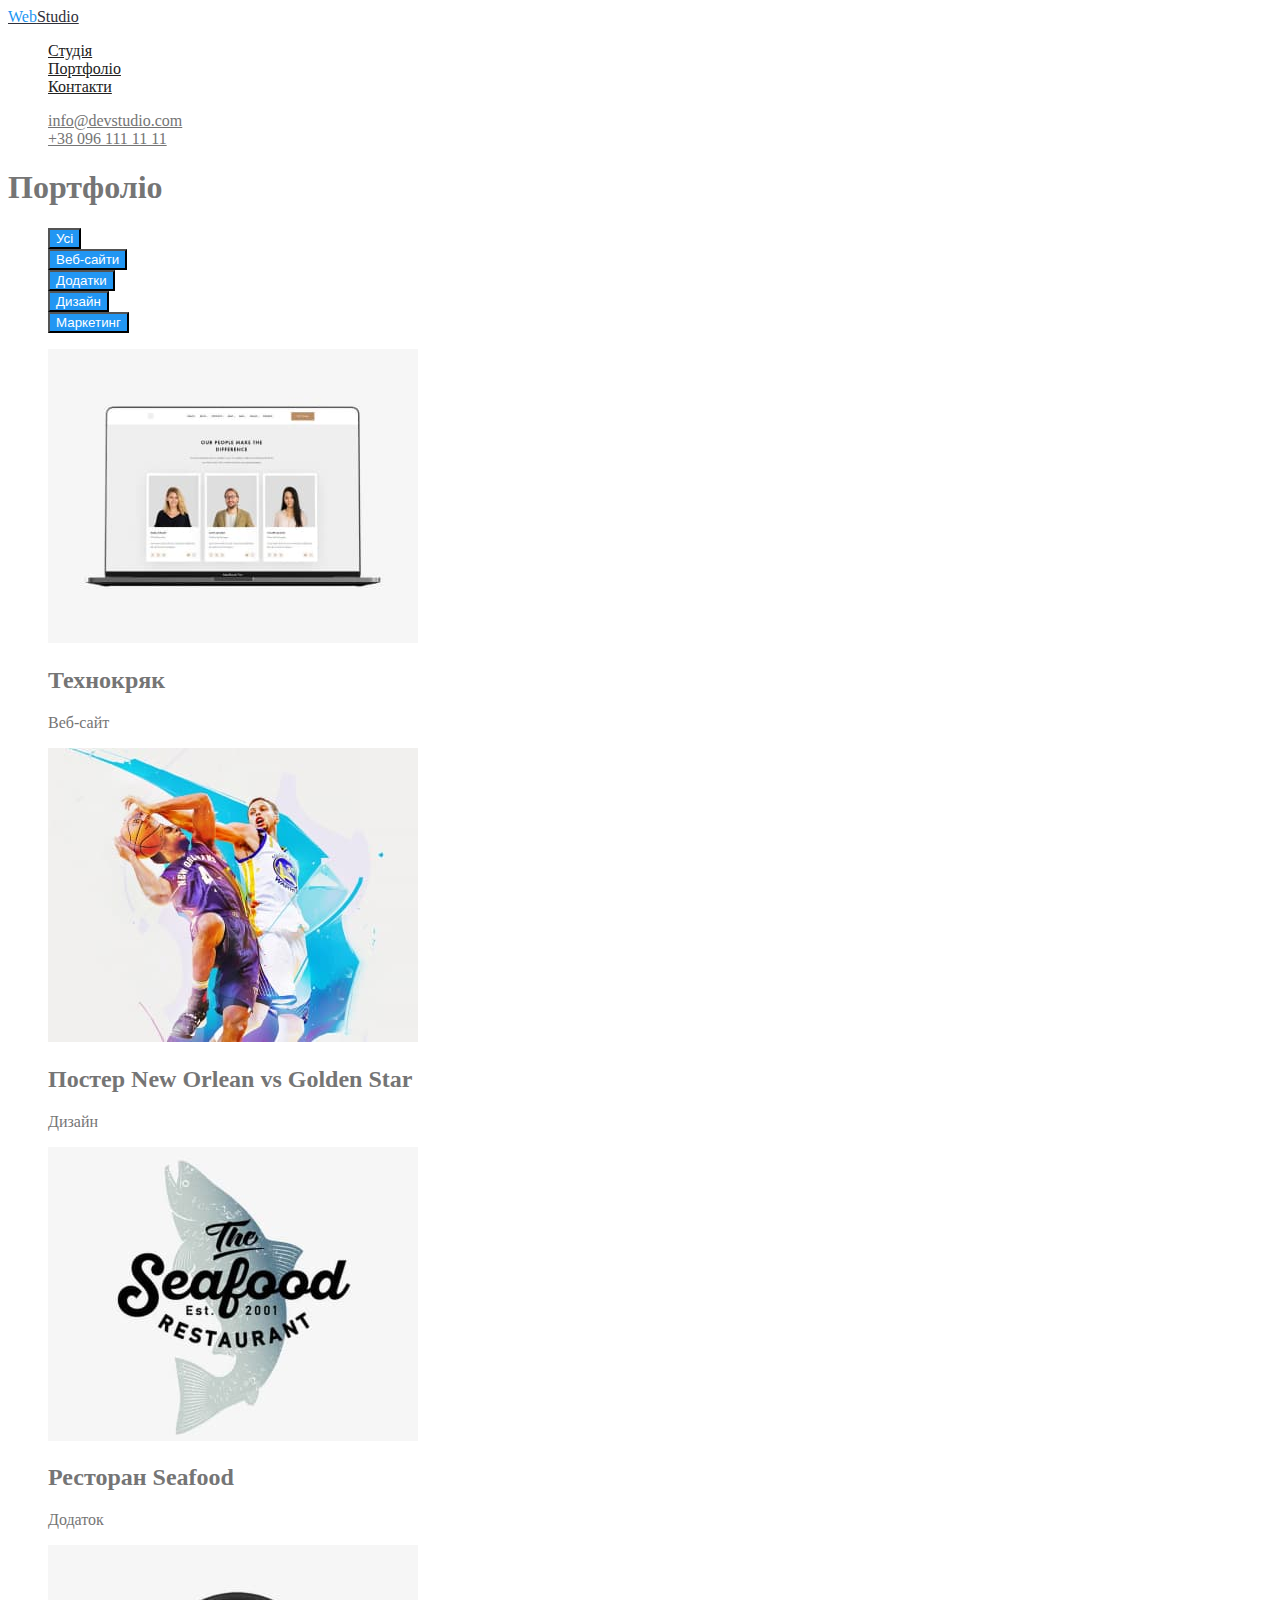
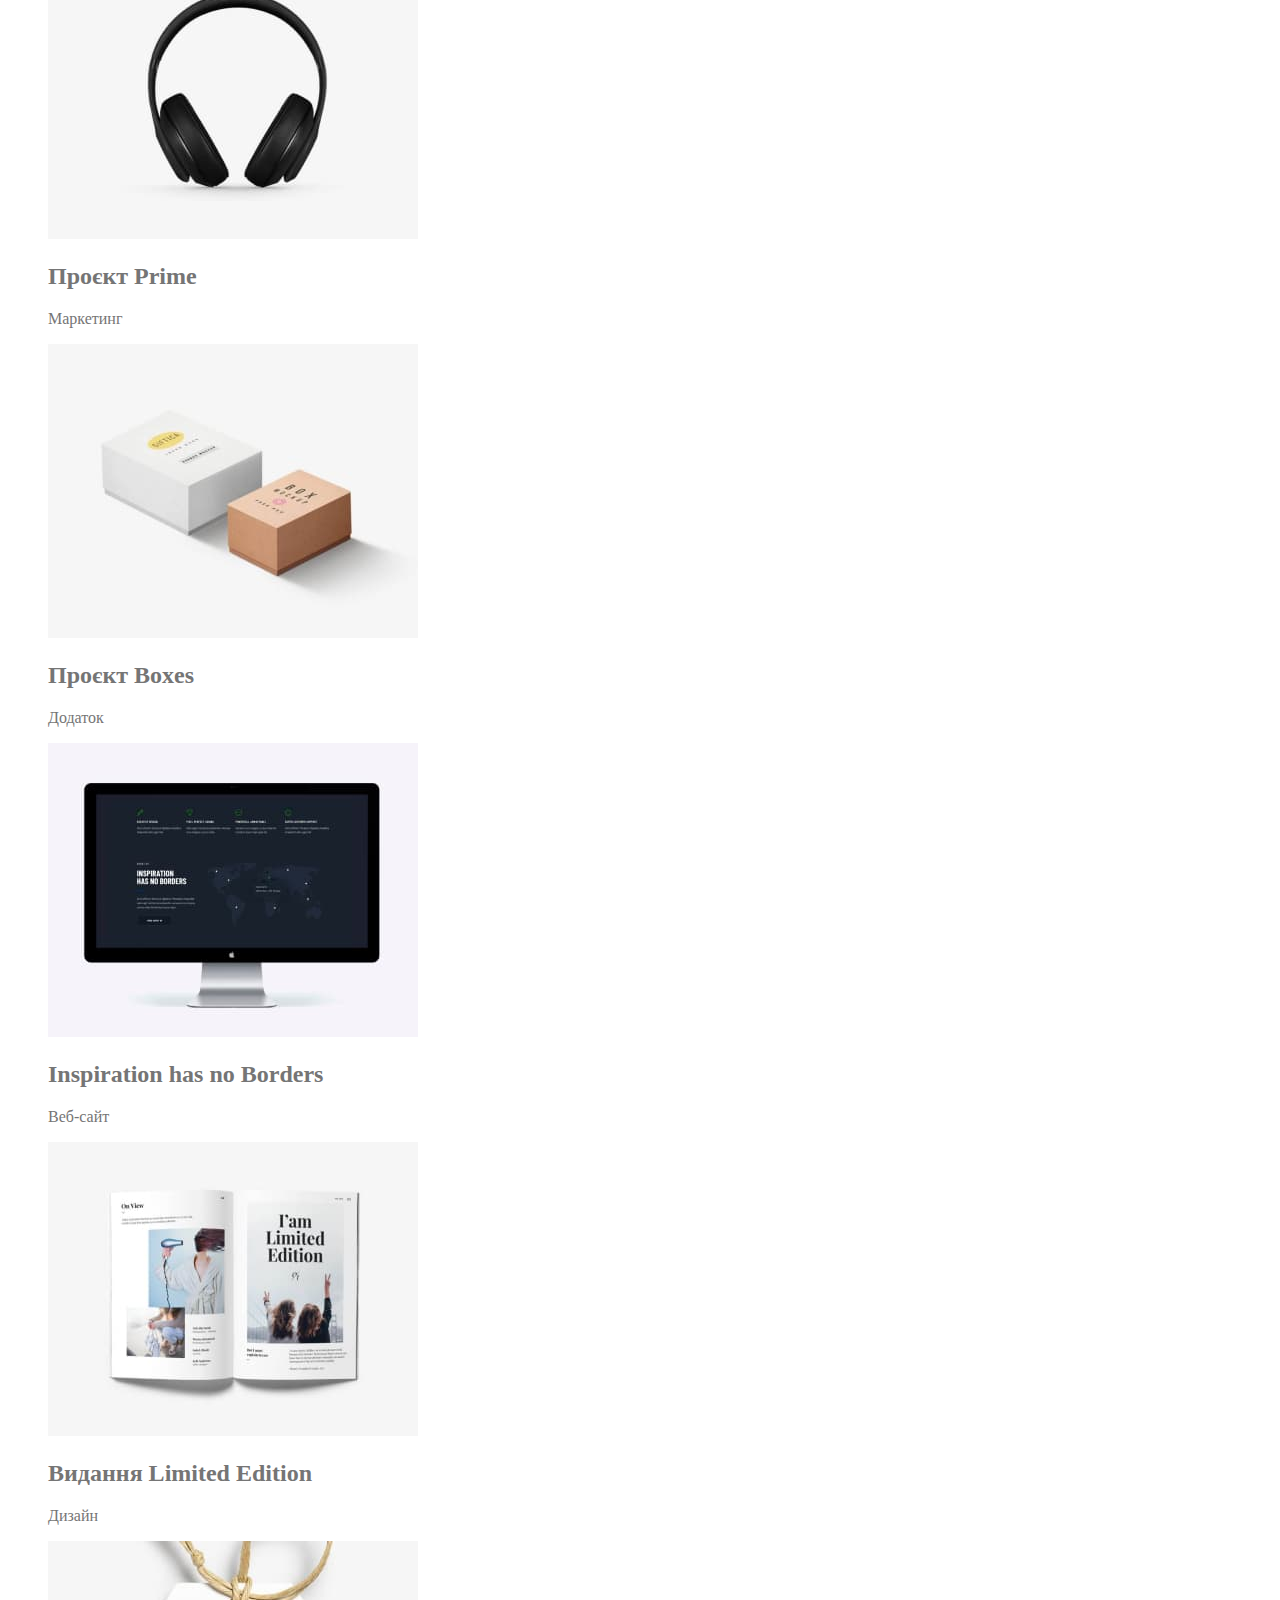
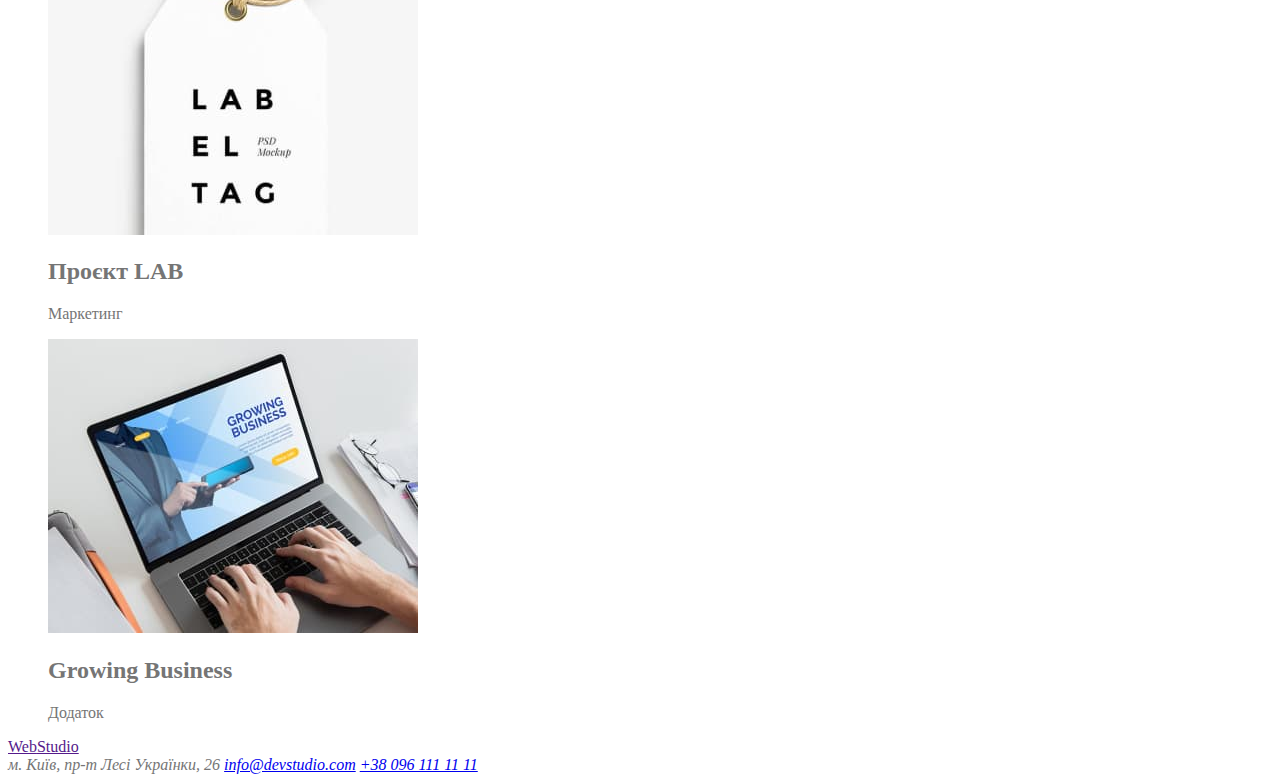
==== portfolio.html @ 111fac4e "button added" ====
<!DOCTYPE html>
<html lang="uk">
  <head>
    <meta charset="UTF-8" />
    <meta http-equiv="X-UA-Compatible" content="IE=edge" />
    <meta name="viewport" content="width=device-width, initial-scale=1.0" />
    <title>Document</title>
    <link rel="stylesheet" href="./css/styles.css" />
  </head>
  <body>
    <!--Шапка-->

    <header class="page-header">
      <nav>
        <a href="" class="logo"><span class="accent">Web</span>Studio</a>
        <ul class="site-nav list">
          <li><a href="" class="link">Студія</a></li>
          <li><a href="./portfolio.html" class="link">Портфоліо</a></li>
          <li><a href="" class="link">Контакти</a></li>
        </ul>
      </nav>
      <ul class="auth-nav list">
        <li>
          <a href="mailto:info@devstudio.com" class="link"
            >info@devstudio.com</a
          >
        </li>
        <li><a href="tel:+380961111111" class="link">+38 096 111 11 11</a></li>
      </ul>
    </header>

    <main>
      <section>
        <h1>Портфоліо</h1>
        <!--Кнопки-->

        <ul>
          <li><button type="button">Усі</button></li>
          <li><button type="button">Веб-сайти</button></li>
          <li><button type="button">Додатки</button></li>
          <li><button type="button">Дизайн</button></li>
          <li><button type="button">Маркетинг</button></li>
        </ul>
        <!--головне меню-->
        <ul>
          <li>
            <img
              src="./images/potf-1.jpg"
              alt="Фото"
              width="370"
              height="294"
            />
            <h2>Технокряк</h2>
            <p>Веб-сайт</p>
          </li>
          <li>
            <img
              src="./images/portf-2.jpg"
              alt="Постер"
              width="370"
              height="294"
            />
            <h2>Постер New Orlean vs Golden Star</h2>
            <p>Дизайн</p>
          </li>
          <li>
            <img
              src="./images/portf-3.jpg"
              alt="Логотип ресторану"
              width="370"
              height="294"
            />
            <h2>Ресторан Seafood</h2>
            <p>Додаток</p>
          </li>
          <li>
            <img
              src="./images/portf-4.jpg"
              alt="Навушники"
              width="370"
              height="294"
            />
            <h2>Проєкт Prime</h2>
            <p>Маркетинг</p>
          </li>
          <li>
            <img
              src="./images/portf-5.jpg"
              alt="Коробки"
              width="370"
              height="294"
            />
            <h2>Проєкт Boxes</h2>
            <p>Додаток</p>
          </li>
          <li>
            <img
              src="./images/portf-6.jpg"
              alt="Монітор"
              width="370"
              height="294"
            />
            <h2 lang="en">Inspiration has no Borders</h2>
            <p>Веб-сайт</p>
          </li>
          <li>
            <img
              src="./images/potf-7.jpg"
              alt="Журнал"
              width="370"
              height="294"
            />
            <h2>Видання Limited Edition</h2>
            <p>Дизайн</p>
          </li>
          <li>
            <img
              src="./images/portf-8.jpg"
              alt="Бірка"
              width="370"
              height="294"
            />
            <h2>Проєкт LAB</h2>
            <p>Маркетинг</p>
          </li>
          <li>
            <img
              src="./images/portf-9.jpg"
              alt="Ноутбук"
              width="370"
              height="294"
            />
            <h2 lang="en">Growing Business</h2>
            <p>Додаток</p>
          </li>
        </ul>
      </section>
    </main>

    <footer>
      <a href=""><span>Web</span>Studio</a>
      <address>
        м. Київ, пр-т Лесі Українки, 26
        <a href="mailto:info@devstudio.com">info@devstudio.com</a>
        <a href="tel:+380961111111">+38 096 111 11 11</a>
      </address>
    </footer>
  </body>
</html>
---- css/styles.css ----
body{
      background-color: #ffffff;
      color: #757575;
}
ul{
      list-style: none;
}
/*цвет основного текста #757575*/ 
/*вторичный цвет текста #212121*/
/*серый фоновый цвет  #2F303A*/
/*вторичный цвет фона #F5F4FA/*
/*белый #FFFFFF*/
/*акцент #2196F3*/
/*черный #2F303A*/
.logo{
      color: #2F303A;
}
.accent{
      color:#2196F3;
}
/*site-nav*/
.site-nav a{
      color:#212121;
}
.site-nav .link:hover, .site-nav .link:focus{
      color:#2196F3;
}
/*auth-nav*/
.auth-nav a{
      color: #757575;
}
.auth-nav .link:hover,
.auth-nav .link:focus {
      color: #2196F3;
}
/*hero*/
.hero{
      background-color: #2F303A;
}
.hero-title{
      color: #FFFFFF;
}
button{
      background-color: #2196F3;
      color: white;
}
/*section*/
.section-title {
      color: #212121;
}
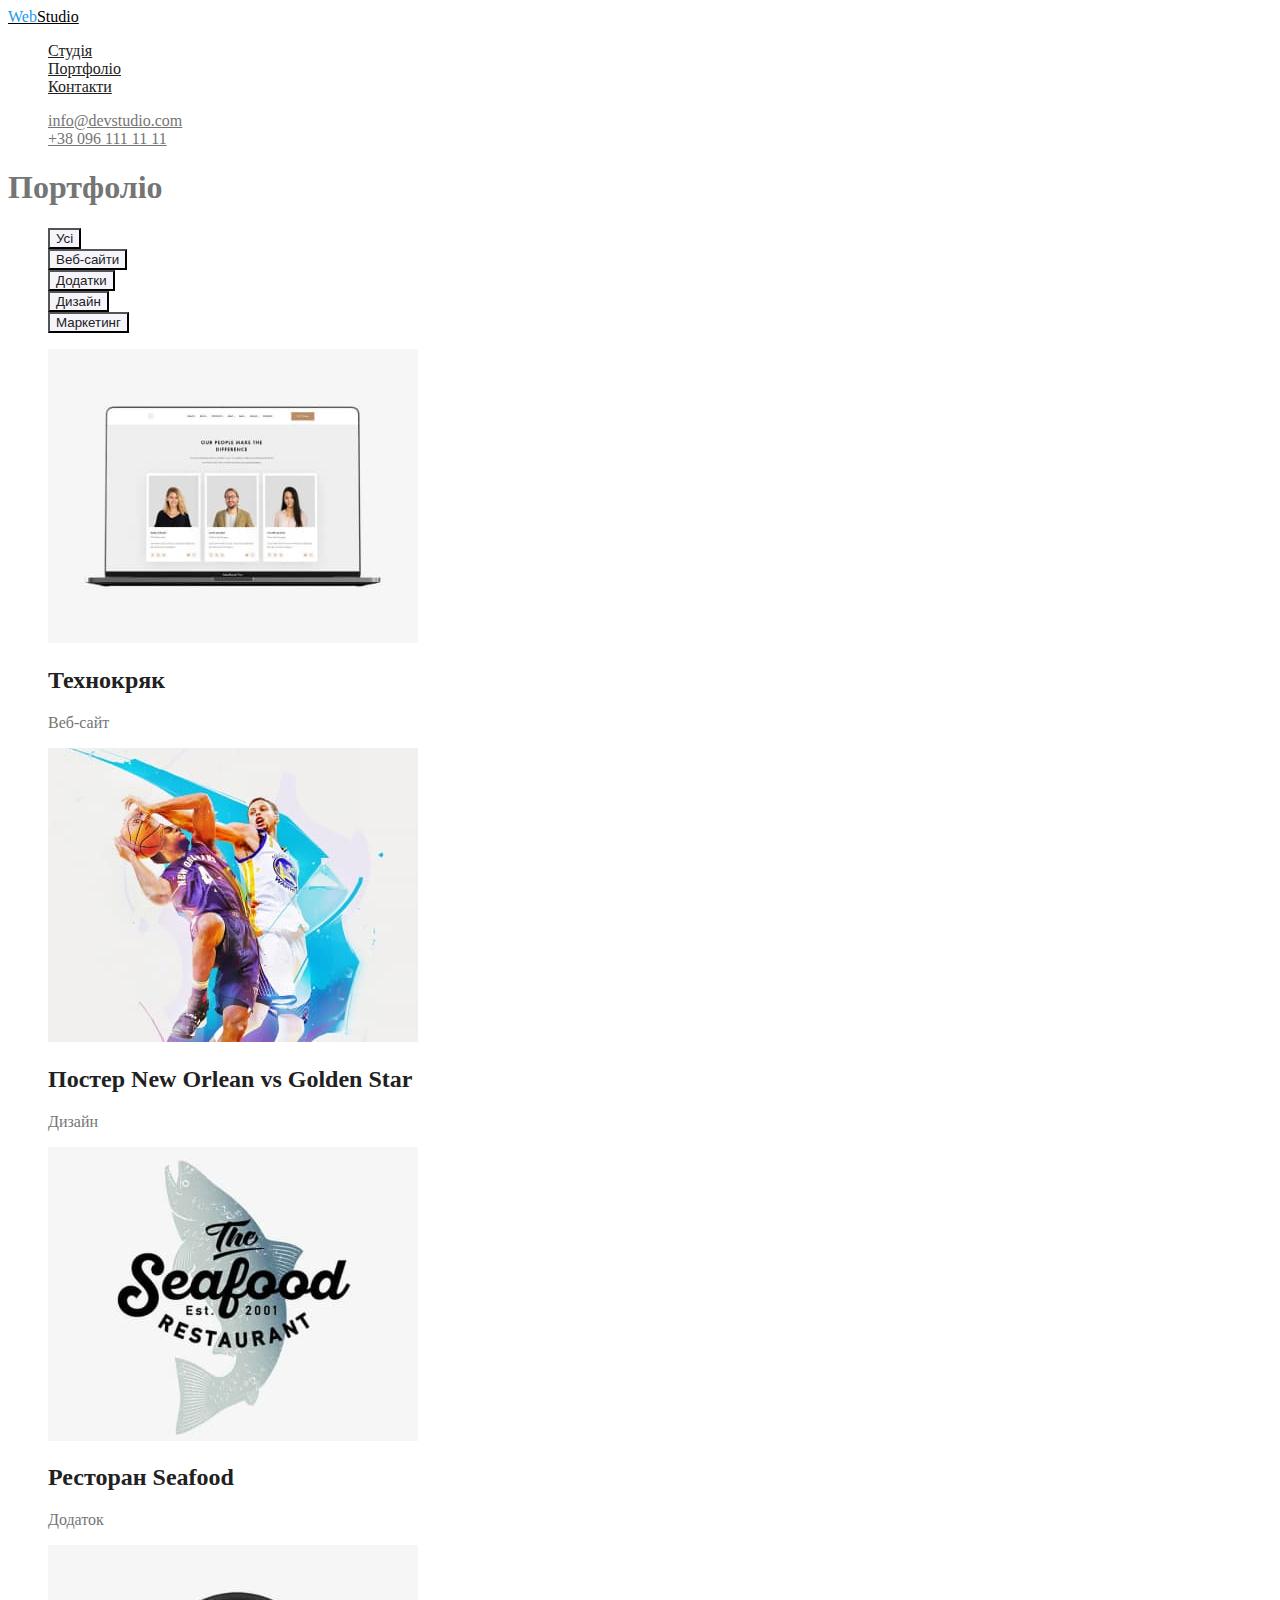
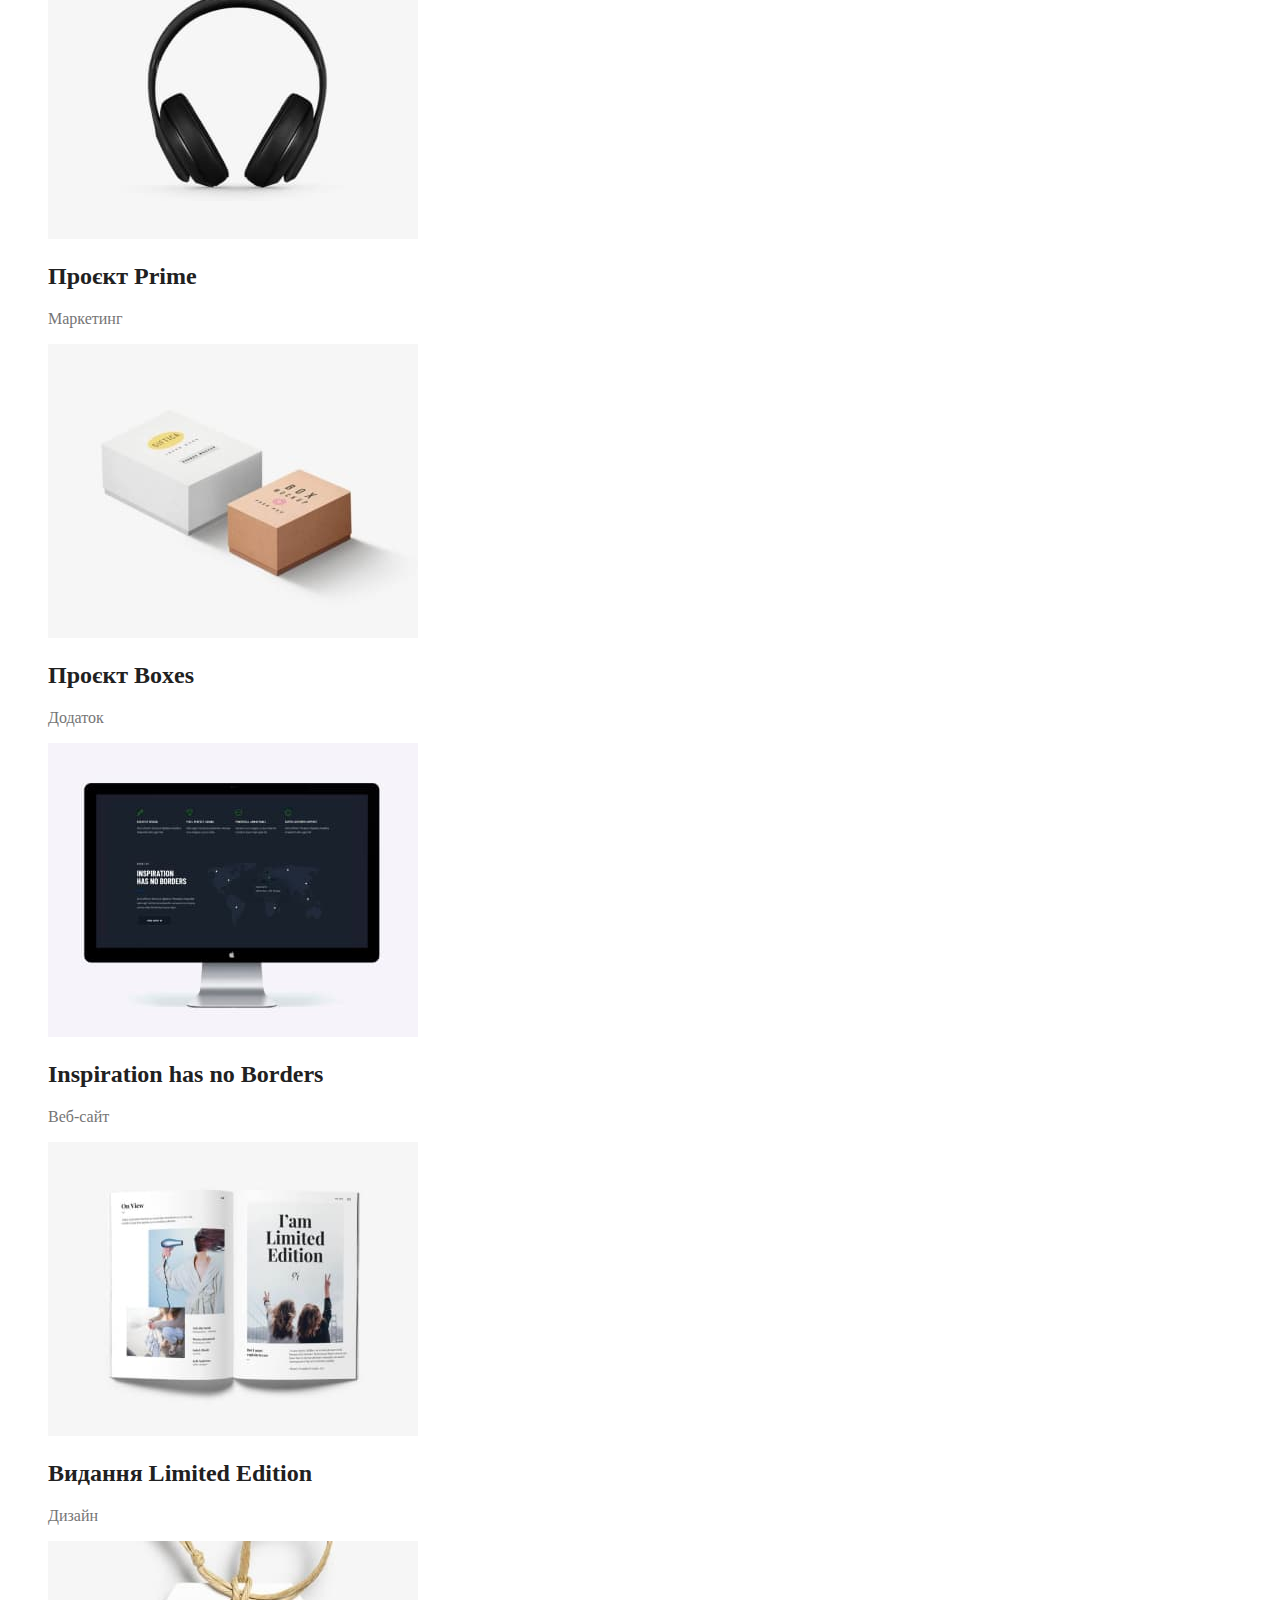
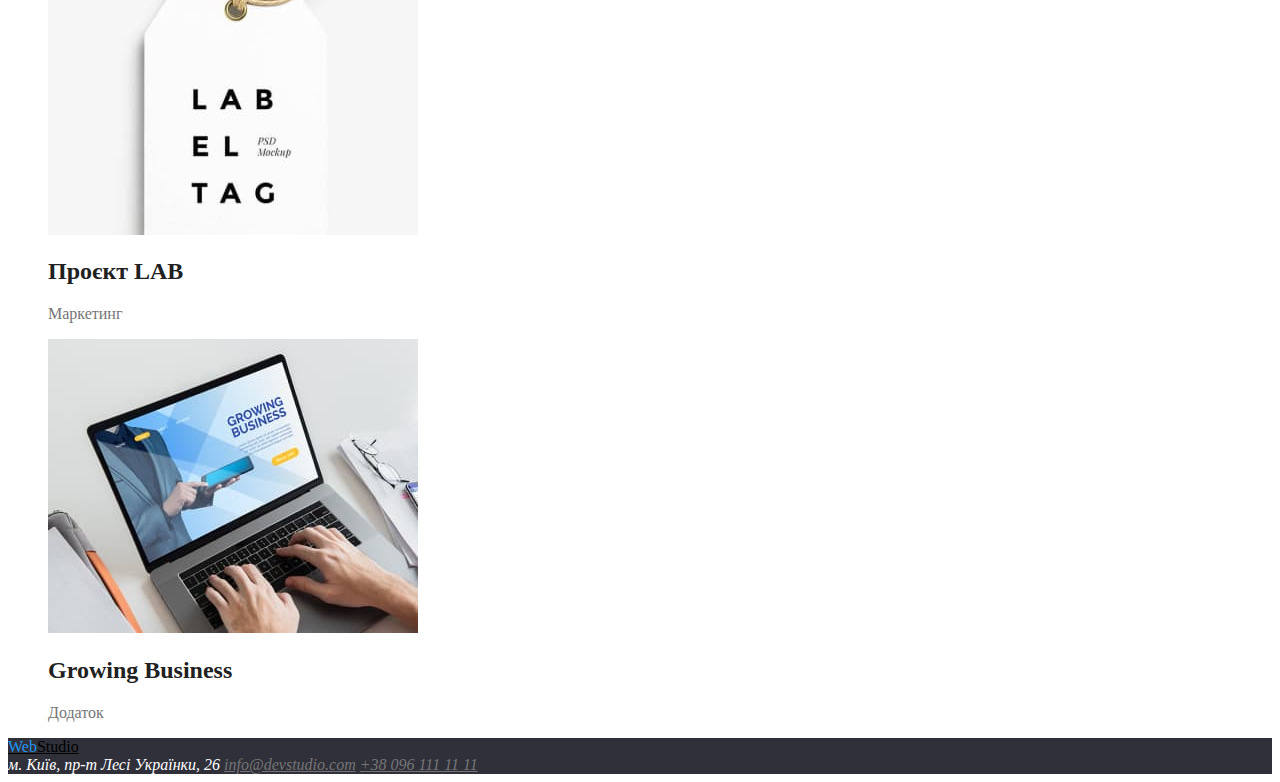
==== commit ba68f6b0: "colors" ====
--- a/portfolio.html
+++ b/portfolio.html
@@ -34,7 +34,7 @@
         <h1>Портфоліо</h1>
         <!--Кнопки-->
 
-        <ul>
+        <ul class="options">
           <li><button type="button">Усі</button></li>
           <li><button type="button">Веб-сайти</button></li>
           <li><button type="button">Додатки</button></li>
@@ -42,7 +42,7 @@
           <li><button type="button">Маркетинг</button></li>
         </ul>
         <!--головне меню-->
-        <ul>
+        <ul class="card-list">
           <li>
             <img
               src="./images/potf-1.jpg"
@@ -50,7 +50,7 @@
               width="370"
               height="294"
             />
-            <h2>Технокряк</h2>
+            <h2 class="title">Технокряк</h2>
             <p>Веб-сайт</p>
           </li>
           <li>
@@ -60,7 +60,7 @@
               width="370"
               height="294"
             />
-            <h2>Постер New Orlean vs Golden Star</h2>
+            <h2 class="title">Постер New Orlean vs Golden Star</h2>
             <p>Дизайн</p>
           </li>
           <li>
@@ -70,7 +70,7 @@
               width="370"
               height="294"
             />
-            <h2>Ресторан Seafood</h2>
+            <h2 class="title">Ресторан Seafood</h2>
             <p>Додаток</p>
           </li>
           <li>
@@ -80,7 +80,7 @@
               width="370"
               height="294"
             />
-            <h2>Проєкт Prime</h2>
+            <h2 class="title">Проєкт Prime</h2>
             <p>Маркетинг</p>
           </li>
           <li>
@@ -90,7 +90,7 @@
               width="370"
               height="294"
             />
-            <h2>Проєкт Boxes</h2>
+            <h2 class="title">Проєкт Boxes</h2>
             <p>Додаток</p>
           </li>
           <li>
@@ -100,7 +100,7 @@
               width="370"
               height="294"
             />
-            <h2 lang="en">Inspiration has no Borders</h2>
+            <h2 lang="en" class="title">Inspiration has no Borders</h2>
             <p>Веб-сайт</p>
           </li>
           <li>
@@ -110,7 +110,7 @@
               width="370"
               height="294"
             />
-            <h2>Видання Limited Edition</h2>
+            <h2 class="title">Видання Limited Edition</h2>
             <p>Дизайн</p>
           </li>
           <li>
@@ -120,7 +120,7 @@
               width="370"
               height="294"
             />
-            <h2>Проєкт LAB</h2>
+            <h2 class="title">Проєкт LAB</h2>
             <p>Маркетинг</p>
           </li>
           <li>
@@ -130,19 +130,19 @@
               width="370"
               height="294"
             />
-            <h2 lang="en">Growing Business</h2>
+            <h2 lang="en" class="title">Growing Business</h2>
             <p>Додаток</p>
           </li>
         </ul>
       </section>
     </main>
 
-    <footer>
-      <a href=""><span>Web</span>Studio</a>
-      <address>
+    <footer class="page-footer">
+      <a href="" class="logo"><span class="accent">Web</span>Studio</a>
+      <address class="direction">
         м. Київ, пр-т Лесі Українки, 26
-        <a href="mailto:info@devstudio.com">info@devstudio.com</a>
-        <a href="tel:+380961111111">+38 096 111 11 11</a>
+        <a href="mailto:info@devstudio.com" class="link">info@devstudio.com</a>
+        <a href="tel:+380961111111" class="link">+38 096 111 11 11</a>
       </address>
     </footer>
   </body>
--- a/css/styles.css
+++ b/css/styles.css
@@ -1,3 +1,14 @@
+:root{
+      --primary-text-color:#757575;
+      --additional-text-color: #212121;
+      --hero-background-color:#2F303A;
+      --second-background-color: #F5F4FA;
+      --white:#FFFFFF;
+      --accent:#2196F3;
+      --logo-black-color:#000000;
+      /*colors for portfolio*/
+      --portfolio-background: #F5F5F5;
+}
 body{
       background-color: #ffffff;
       color: #757575;
@@ -11,40 +22,74 @@
 /*вторичный цвет фона #F5F4FA/*
 /*белый #FFFFFF*/
 /*акцент #2196F3*/
-/*черный #2F303A*/
+/*черный logo ##000000*/
 .logo{
-      color: #2F303A;
+      color: var(--logo-black-color);
 }
 .accent{
-      color:#2196F3;
+      color:var(--accent);
 }
 /*site-nav*/
 .site-nav a{
-      color:#212121;
+      color:var(--additional-text-color);
 }
 .site-nav .link:hover, .site-nav .link:focus{
-      color:#2196F3;
+      color:var(--accent);
 }
 /*auth-nav*/
 .auth-nav a{
-      color: #757575;
+      color: var(--primary-text-color);
 }
 .auth-nav .link:hover,
 .auth-nav .link:focus {
-      color: #2196F3;
+      color: var(--accent);
 }
 /*hero*/
 .hero{
-      background-color: #2F303A;
+      background-color: var(--hero-background-color);
 }
 .hero-title{
-      color: #FFFFFF;
+      color: var(--white);
 }
 button{
-      background-color: #2196F3;
-      color: white;
+      background-color: var(--accent);
+      color: var(--white);
 }
 /*section*/
 .section-title {
-      color: #212121;
+      color: var(--additional-text-color);
+}
+/*features*/
+.feature-list .title{
+color: var(--additional-text-color);
+}
+
+/*team*/
+.team-list .title{
+      color:var(--additional-text-color)
+}
+/*footer*/
+.page-footer{
+      background-color: var(--hero-background-color);
+}
+.page-footer .direction{
+      color: var(--white);
+}
+.direction a{
+      color: var(--primary-text-color);
+}
+.direction .link:focus, .direction .link:hover{
+      color: var(--accent);
+}
+/*css for portfolio*/
+.options button{
+color:  var(--additional-text-color);
+background-color: var(--second-background-color);
+}
+.options button:hover, .options button:focus{
+      color: var(--white);
+      background-color: var(--accent);
+}
+.card-list .title{
+            color: var(--additional-text-color)
 }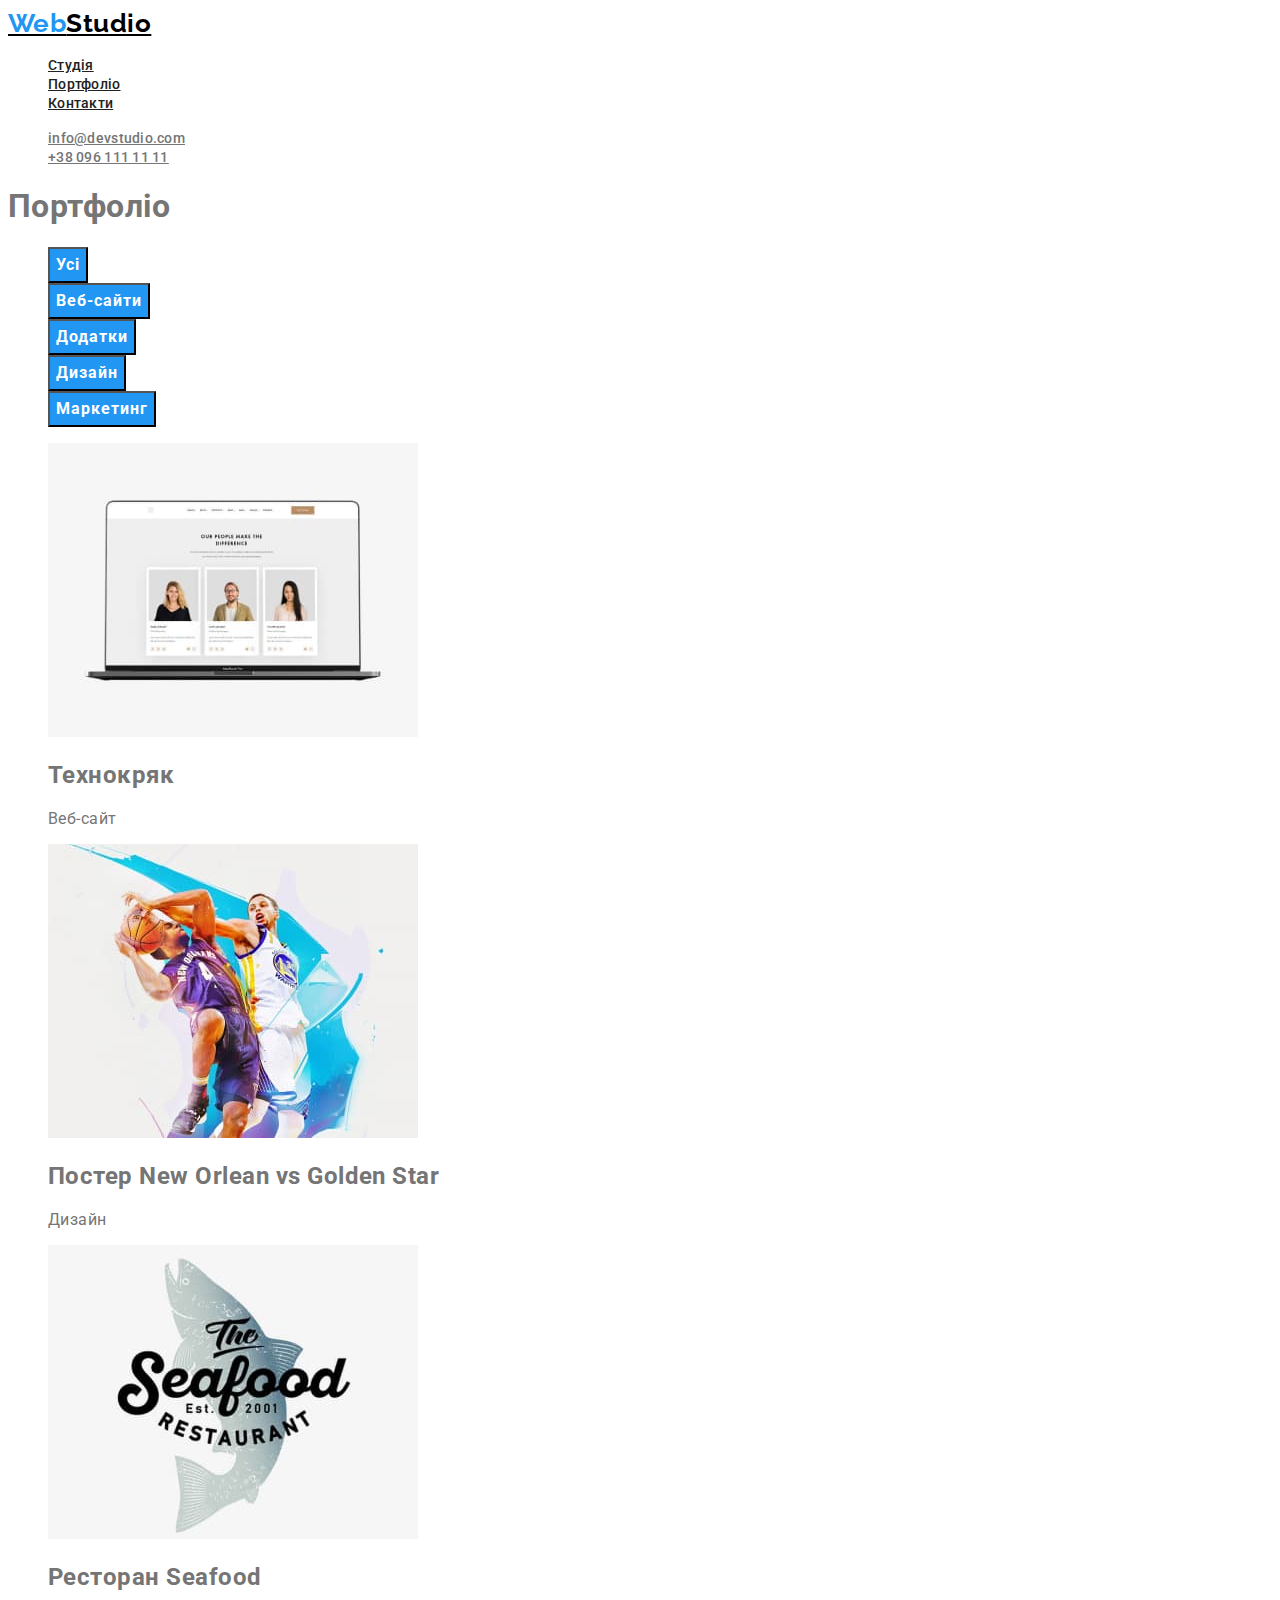
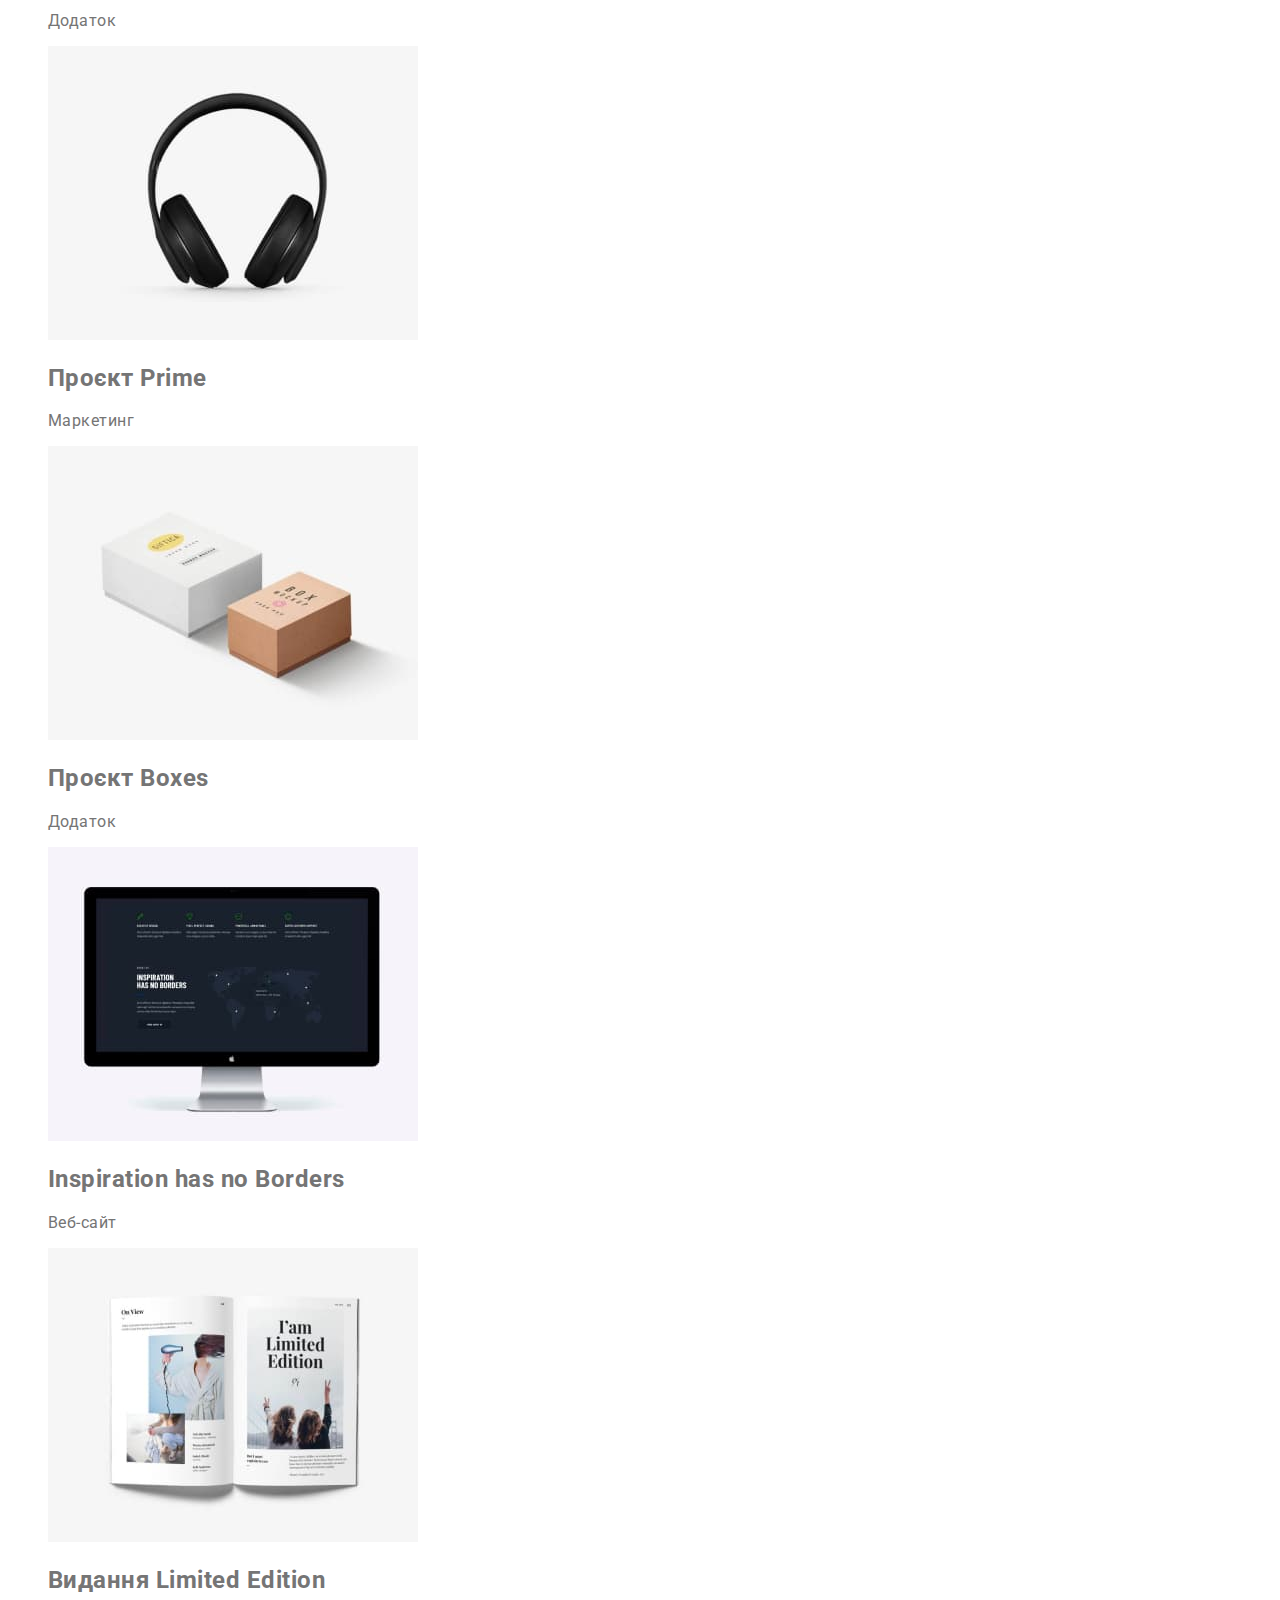
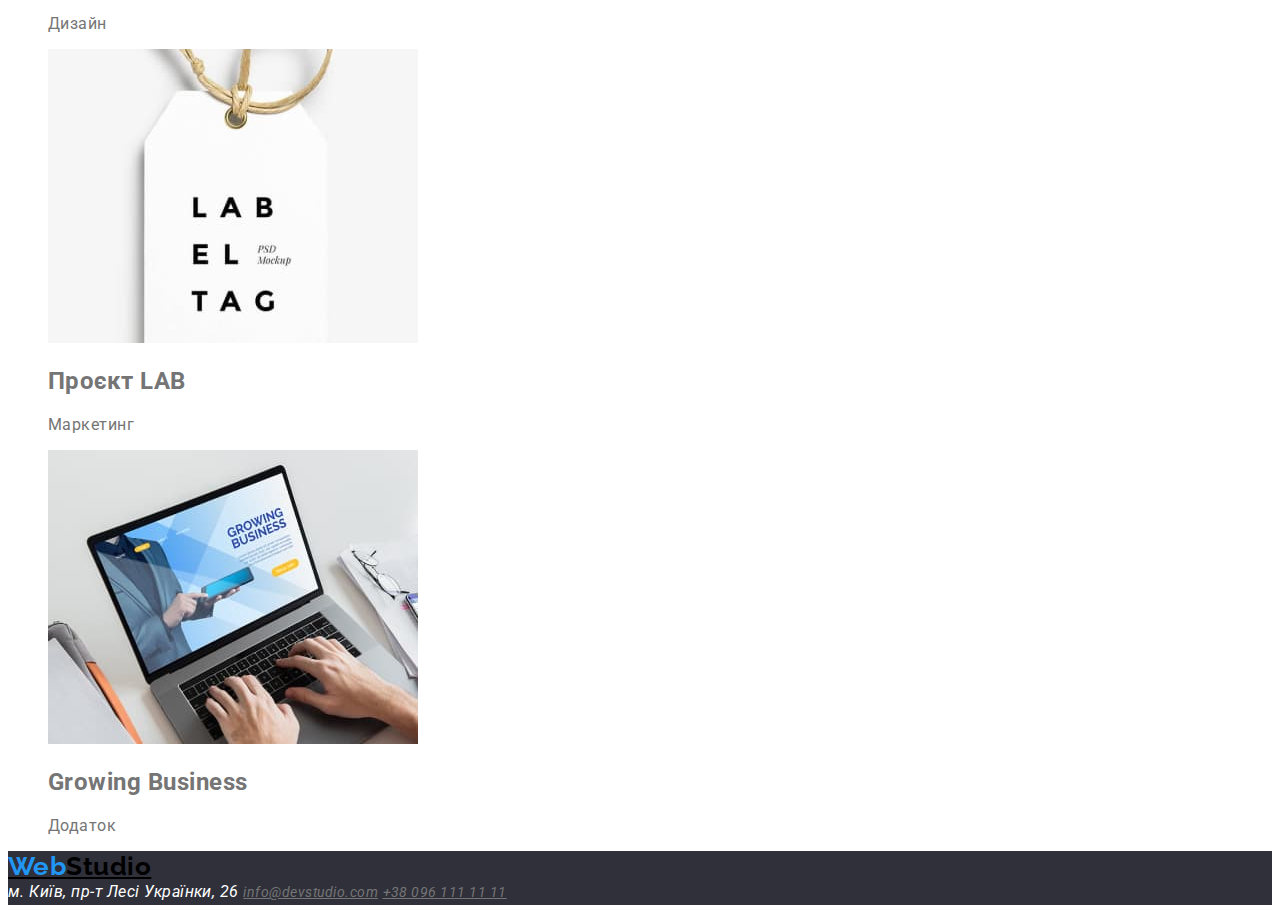
==== commit 677f7466: "1 page" ====
--- a/portfolio.html
+++ b/portfolio.html
@@ -5,6 +5,12 @@
     <meta http-equiv="X-UA-Compatible" content="IE=edge" />
     <meta name="viewport" content="width=device-width, initial-scale=1.0" />
     <title>Document</title>
+    <link rel="preconnect" href="https://fonts.googleapis.com" />
+    <link rel="preconnect" href="https://fonts.gstatic.com" crossorigin />
+    <link
+      href="https://fonts.googleapis.com/css2?family=Raleway:wght@700&family=Roboto:wght@400;500;700;900&display=swap"
+      rel="stylesheet"
+    />
     <link rel="stylesheet" href="./css/styles.css" />
   </head>
   <body>
@@ -12,7 +18,9 @@
 
     <header class="page-header">
       <nav>
-        <a href="" class="logo"><span class="accent">Web</span>Studio</a>
+        <a href="./index.html" class="logo"
+          ><span class="accent">Web</span>Studio</a
+        >
         <ul class="site-nav list">
           <li><a href="" class="link">Студія</a></li>
           <li><a href="./portfolio.html" class="link">Портфоліо</a></li>
--- a/css/styles.css
+++ b/css/styles.css
@@ -12,6 +12,8 @@
 body{
       background-color: #ffffff;
       color: #757575;
+      font-family: 'Roboto', sans-serif;
+      letter-spacing: 0.03em;
 }
 ul{
       list-style: none;
@@ -25,6 +27,10 @@
 /*черный logo ##000000*/
 .logo{
       color: var(--logo-black-color);
+      font-family: 'Raleway', sans-serif;
+       font-weight: 700;
+      font-size: 26px;
+       line-height: 1.19;
 }
 .accent{
       color:var(--accent);
@@ -32,6 +38,10 @@
 /*site-nav*/
 .site-nav a{
       color:var(--additional-text-color);
+            font-weight: 500;
+            font-size: 14px;
+            line-height: 1.14;
+            letter-spacing: 0.02em;
 }
 .site-nav .link:hover, .site-nav .link:focus{
       color:var(--accent);
@@ -39,6 +49,10 @@
 /*auth-nav*/
 .auth-nav a{
       color: var(--primary-text-color);
+            font-weight: 500;
+            font-size: 14px;
+            line-height: 1.14px;
+            letter-spacing: 0.02em;
 }
 .auth-nav .link:hover,
 .auth-nav .link:focus {
@@ -50,23 +64,60 @@
 }
 .hero-title{
       color: var(--white);
+            font-weight: 900;
+            font-size: 44px;
+            line-height: 1.36;
+            text-align: center;
+            letter-spacing: 0.06em;
+            text-transform: uppercase;
 }
 button{
       background-color: var(--accent);
       color: var(--white);
+      font-family: inherit;
+            font-weight: 700;
+            font-size: 16px;
+            line-height: 1.88;
+            display: flex;
+            align-items: center;
+            text-align: center;
+            letter-spacing: 0.06em;
 }
 /*section*/
 .section-title {
       color: var(--additional-text-color);
+            font-weight: 700;
+            font-size: 36px;
+            line-height: 1.17;
+            text-align: center;
 }
 /*features*/
 .feature-list .title{
 color: var(--additional-text-color);
+font-family: 'Roboto';
+      font-weight: 700;
+      font-size: 14px;
+      line-height: 1.14;
+      text-transform: uppercase;
+}
+.feature-list .text{
+      ont-family: 'Roboto';
+            font-weight: 400;
+            font-size: 14px;
+            line-height: 1.71;
 }
 
 /*team*/
 .team-list .title{
       color:var(--additional-text-color)
+            font-weight: 500;
+            font-size: 16px;
+            line-height: 1.19;
+}
+.team-list .text{
+      font-weight: 400;
+      font-size: 16px;
+      line-height: 1.9;
 }
 /*footer*/
 .page-footer{
@@ -77,7 +128,10 @@
 }
 .direction a{
       color: var(--primary-text-color);
-}
+            font-weight: 400;
+            font-size: 14px;
+            line-height: 1.71;
+          
 .direction .link:focus, .direction .link:hover{
       color: var(--accent);
 }
@@ -85,6 +139,9 @@
 .options button{
 color:  var(--additional-text-color);
 background-color: var(--second-background-color);
+font-weight: 400;
+      font-size: 14px;
+      line-height: 1.71;
 }
 .options button:hover, .options button:focus{
       color: var(--white);
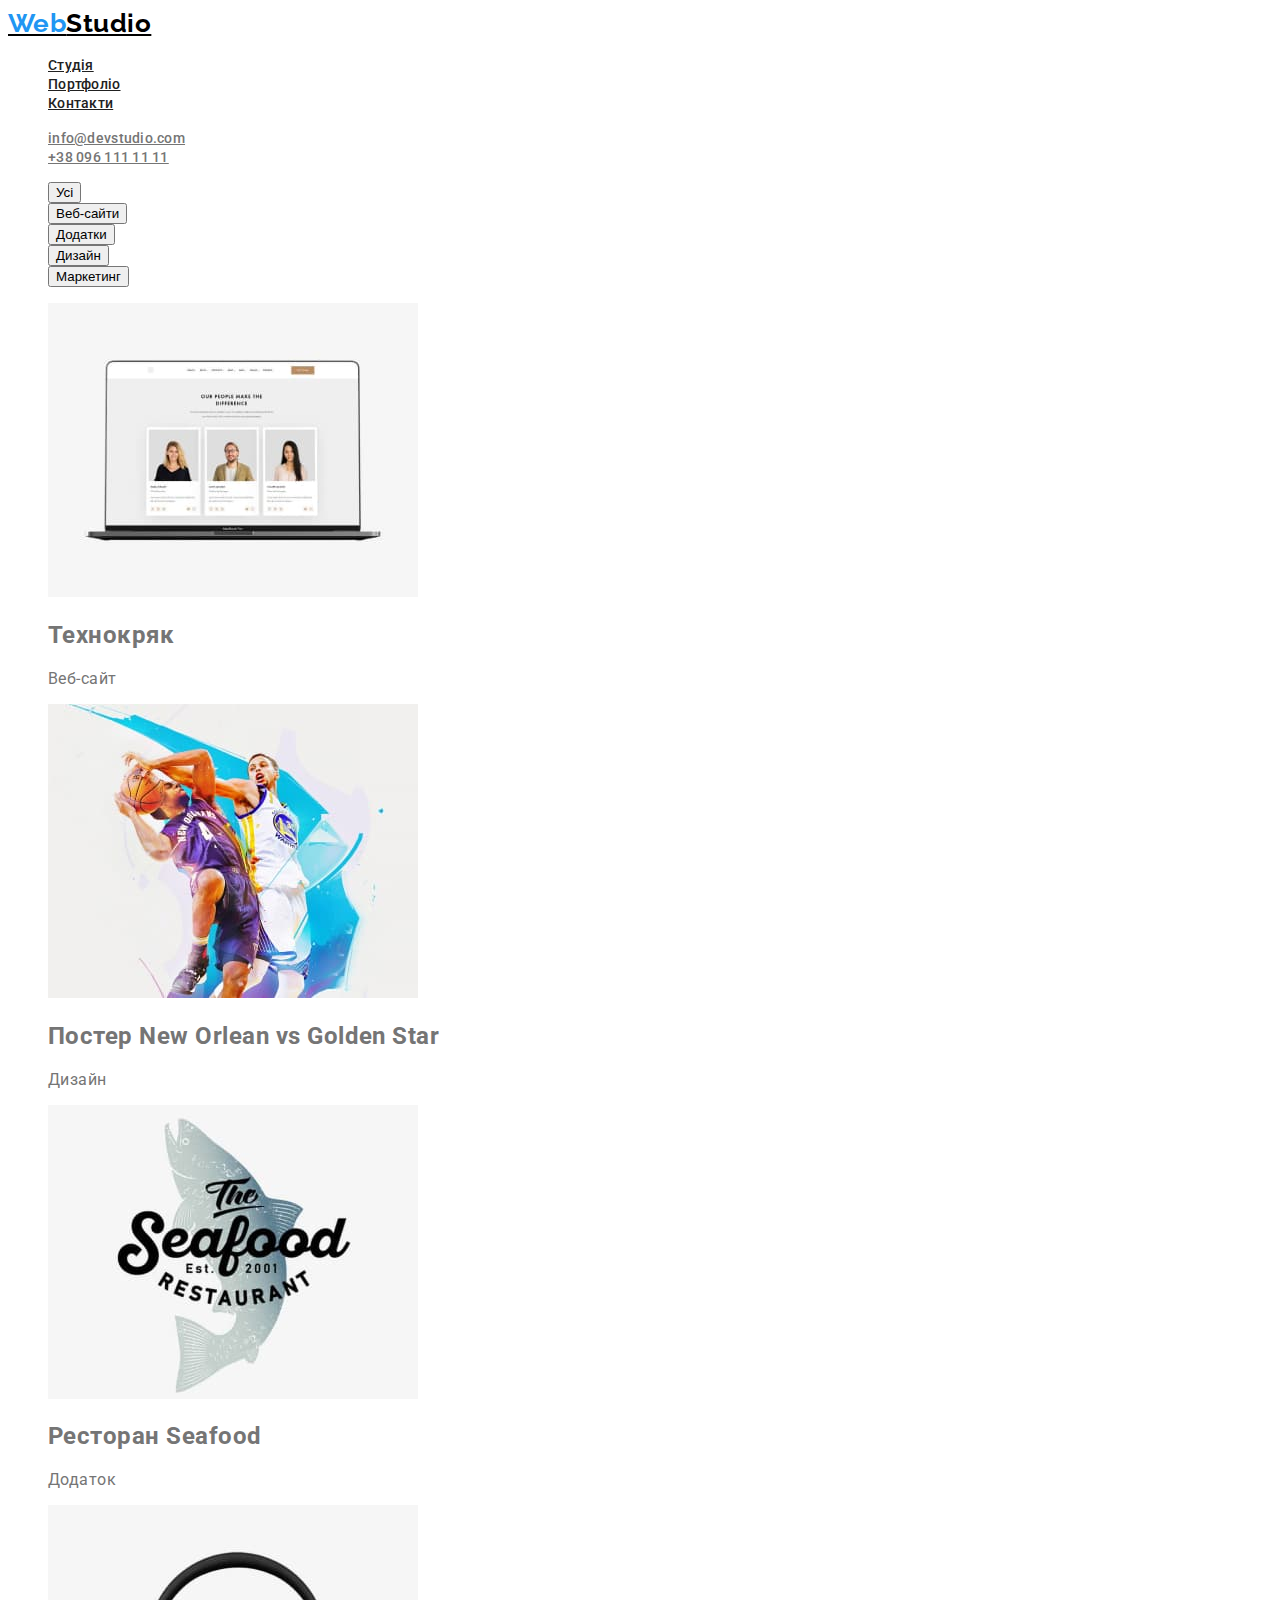
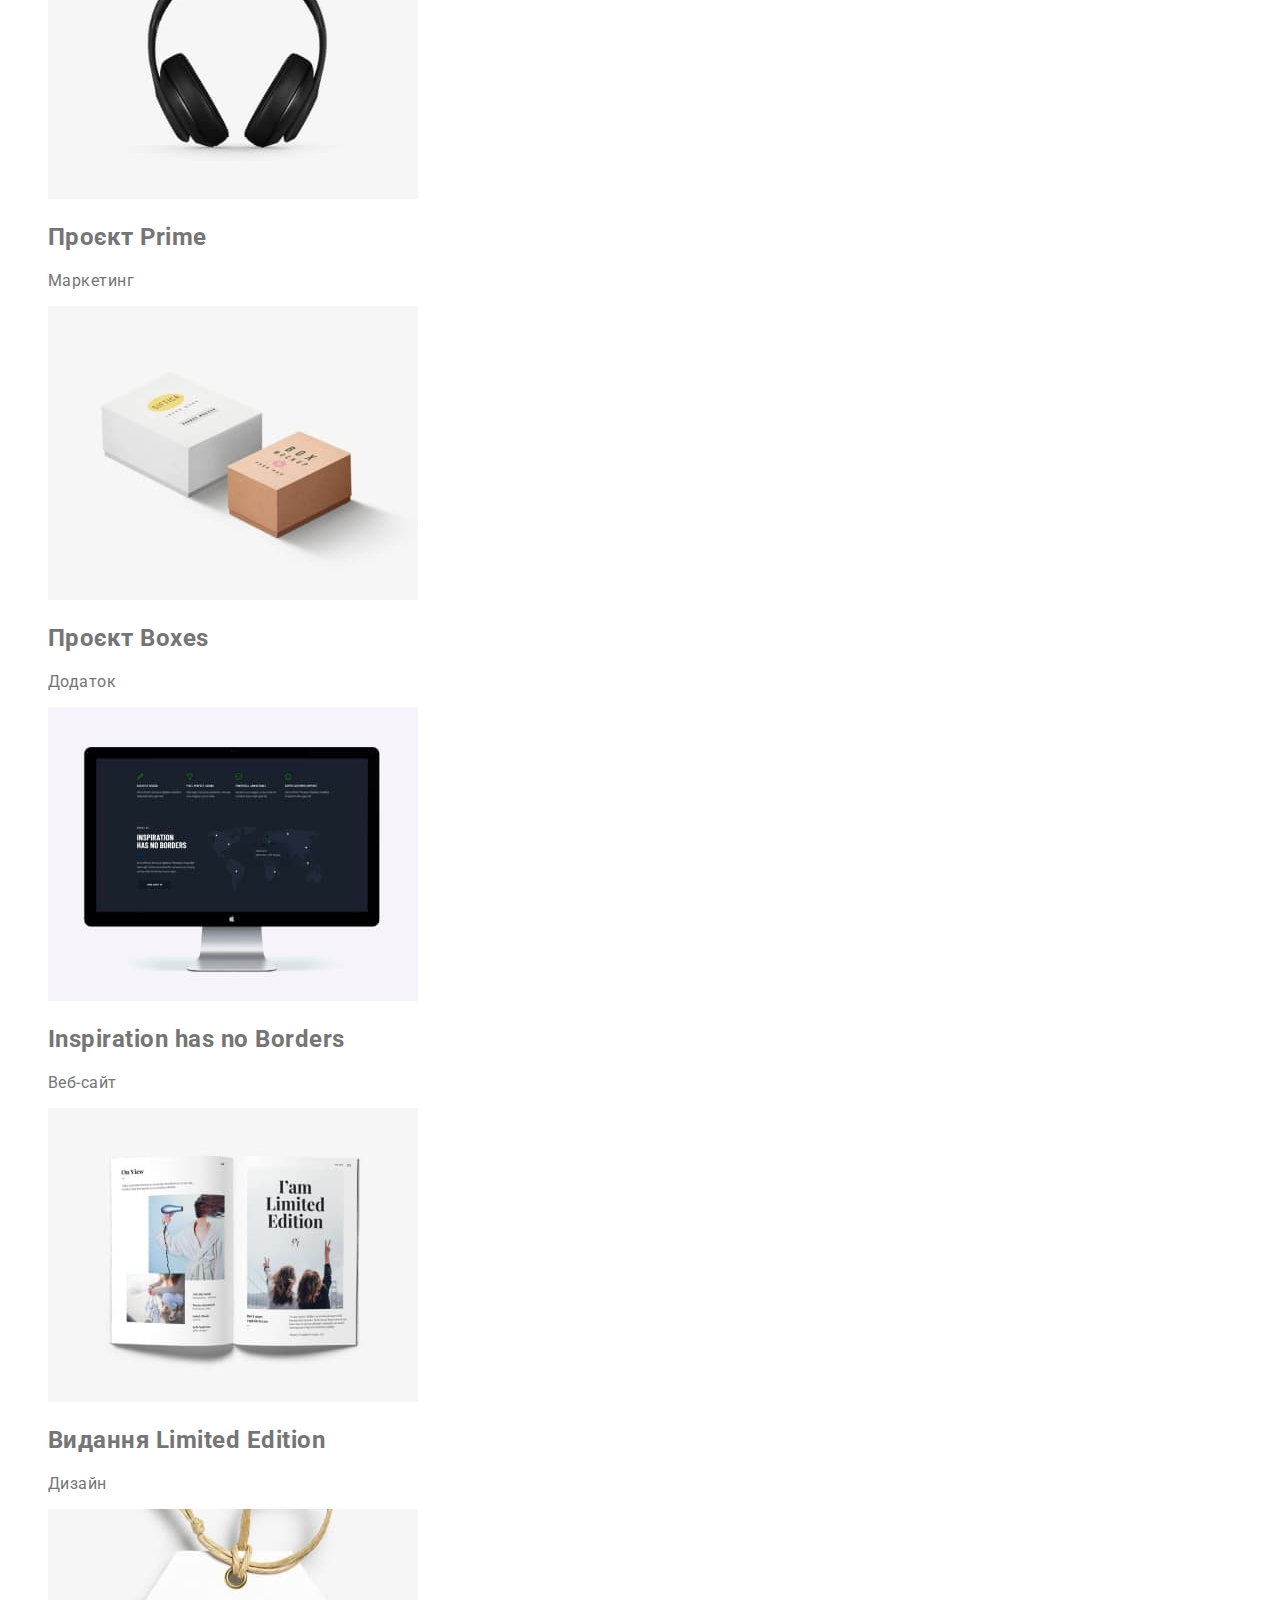
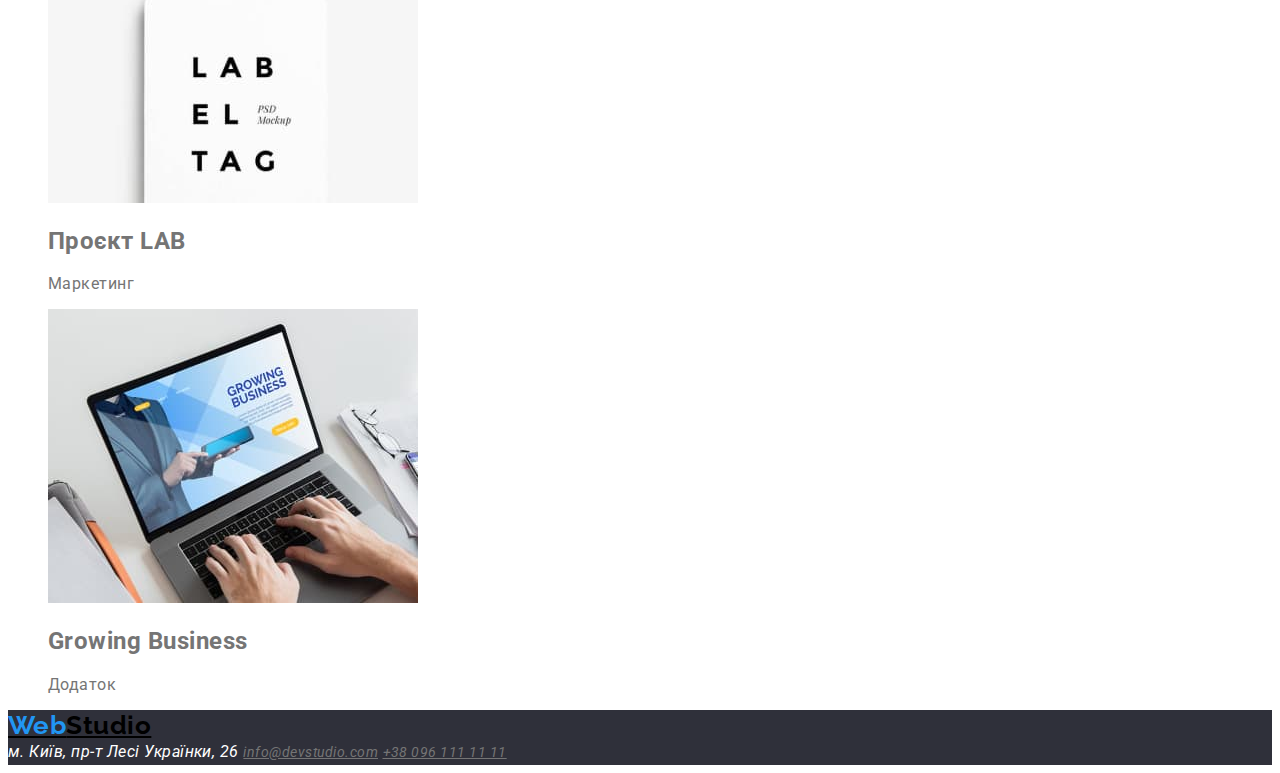
==== commit c6812908: "new" ====
--- a/portfolio.html
+++ b/portfolio.html
@@ -39,7 +39,7 @@
 
     <main>
       <section>
-        <h1>Портфоліо</h1>
+        <h1 hidden>Портфоліо</h1>
         <!--Кнопки-->
 
         <ul class="options">
--- a/css/styles.css
+++ b/css/styles.css
@@ -71,7 +71,7 @@
             letter-spacing: 0.06em;
             text-transform: uppercase;
 }
-button{
+.hero button{
       background-color: var(--accent);
       color: var(--white);
       font-family: inherit;
@@ -109,7 +109,7 @@
 
 /*team*/
 .team-list .title{
-      color:var(--additional-text-color)
+      color: var(--additional-text-color);
             font-weight: 500;
             font-size: 16px;
             line-height: 1.19;
@@ -132,21 +132,27 @@
             font-size: 14px;
             line-height: 1.71;
           
-.direction .link:focus, .direction .link:hover{
+.direction .link:focus, 
+.direction .link:hover{
       color: var(--accent);
 }
 /*css for portfolio*/
-.options button{
+ button{
 color:  var(--additional-text-color);
 background-color: var(--second-background-color);
 font-weight: 400;
       font-size: 14px;
       line-height: 1.71;
 }
-.options button:hover, .options button:focus{
-      color: var(--white);
-      background-color: var(--accent);
+.options button:hover,
+.options button:focus{
+     color: var(--white);
+     background-color: var(--accent);
 }
 .card-list .title{
-            color: var(--additional-text-color)
+            color:var(--additional-text-color);
+            font-weight: 700;
+            font-size: 18px;
+            line-height:2;
+            letter-spacing: 0.06em;
 }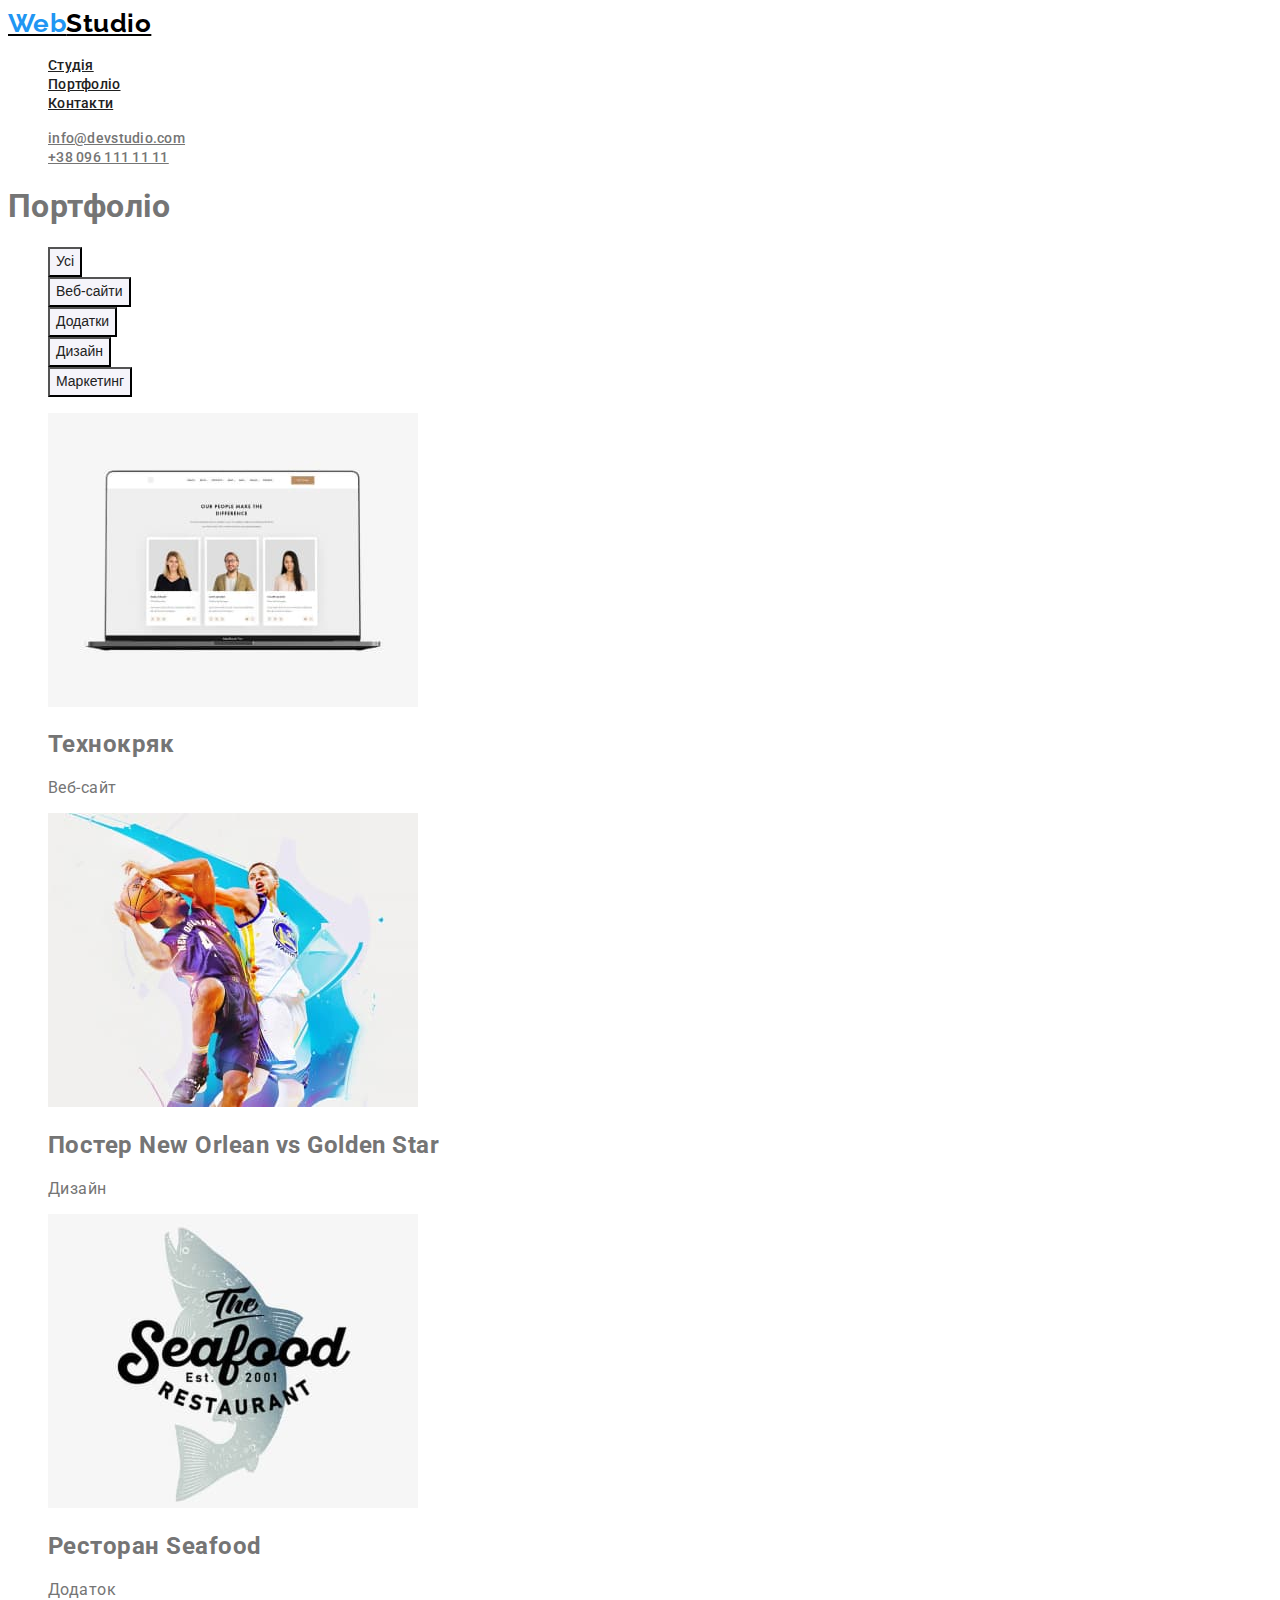
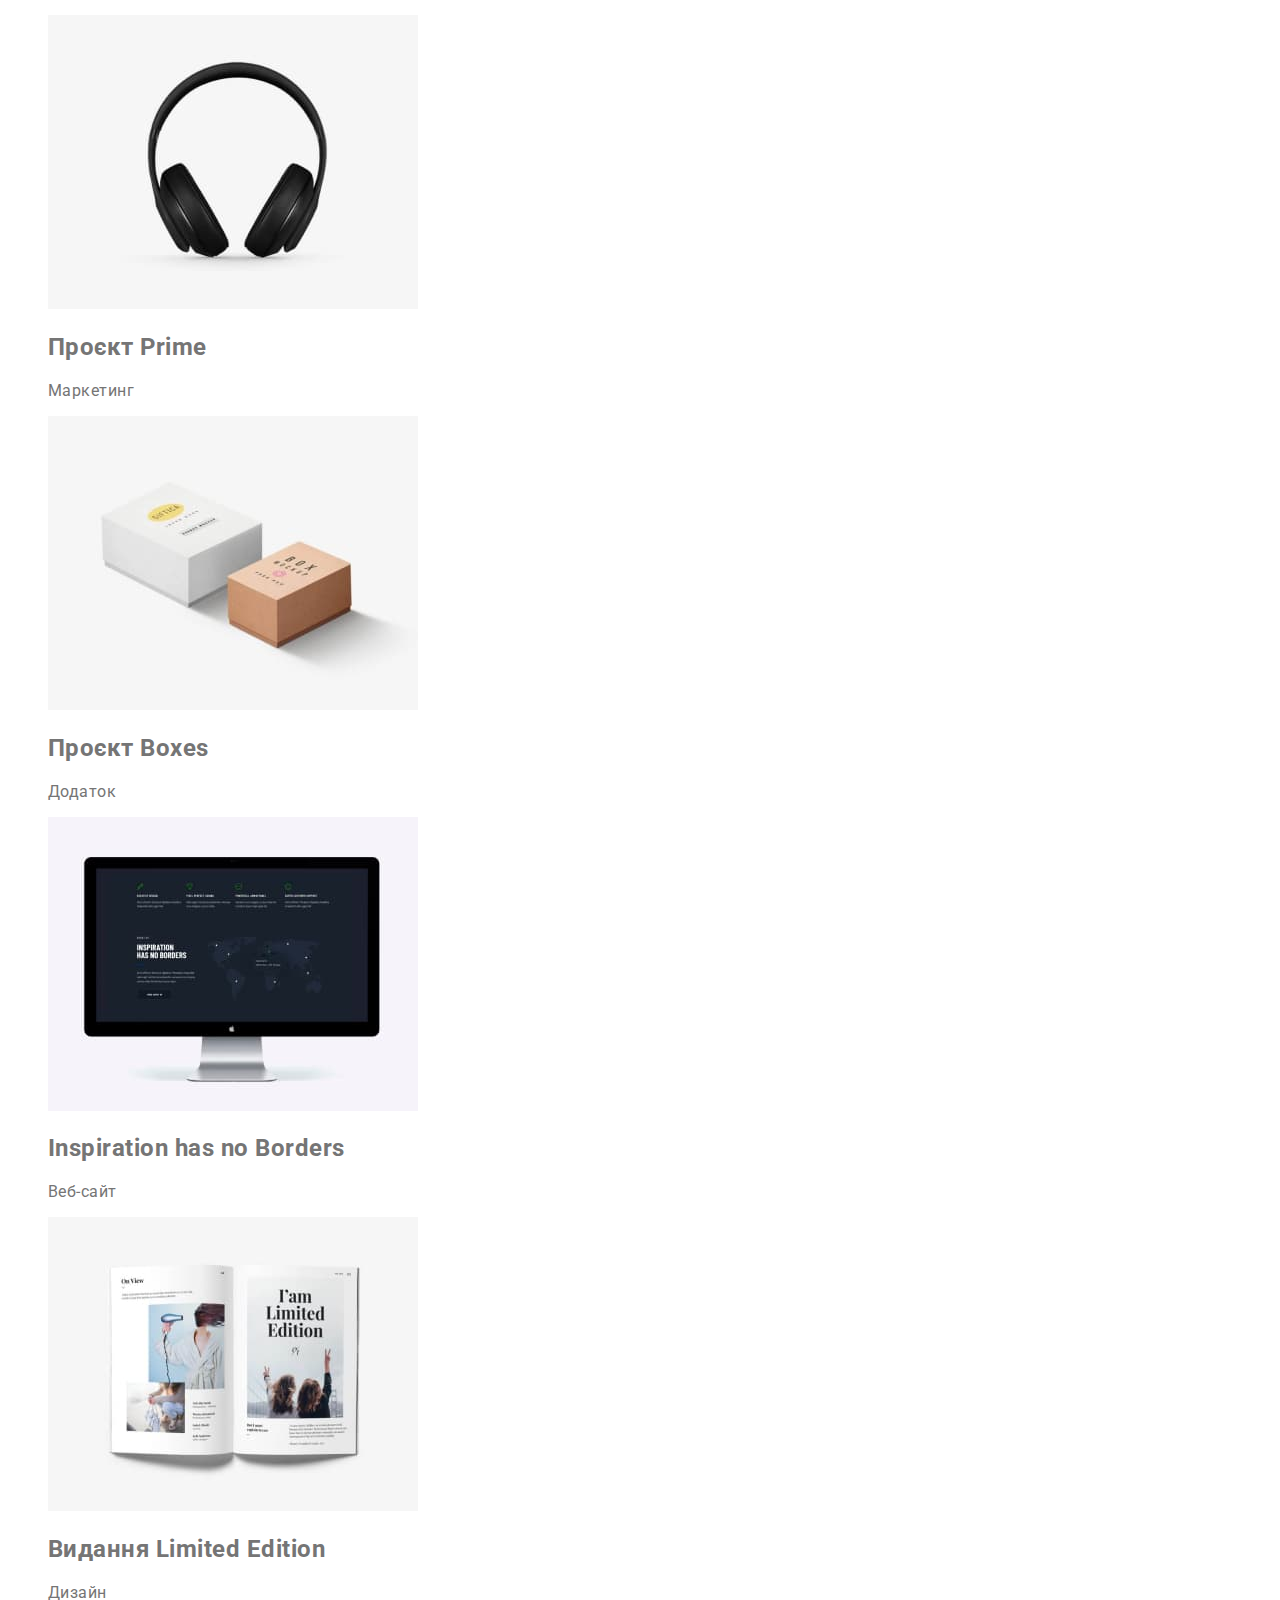
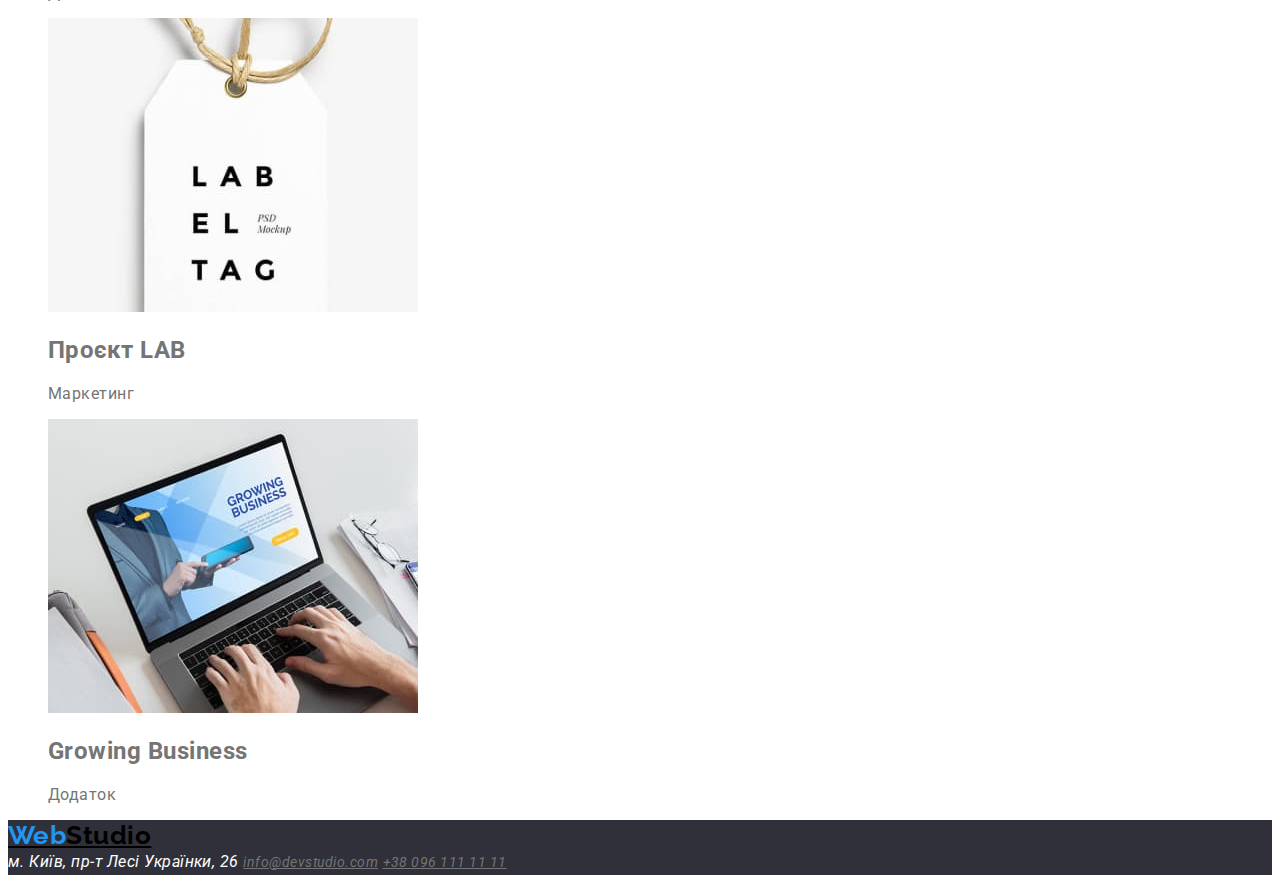
==== commit 4a0e3a8c: "+1" ====
--- a/portfolio.html
+++ b/portfolio.html
@@ -39,7 +39,7 @@
 
     <main>
       <section>
-        <h1 hidden>Портфоліо</h1>
+        <h1 hiden >Портфоліо</h1>
         <!--Кнопки-->
 
         <ul class="options">
--- a/css/styles.css
+++ b/css/styles.css
@@ -126,15 +126,15 @@
 .page-footer .direction{
       color: var(--white);
 }
-.direction a{
+.direction .link{
       color: var(--primary-text-color);
             font-weight: 400;
             font-size: 14px;
             line-height: 1.71;
-          
-.direction .link:focus, 
-.direction .link:hover{
-      color: var(--accent);
+}
+.direction .link:hover, 
+.direction .link:focus{
+      color: #2196F3;
 }
 /*css for portfolio*/
  button{
@@ -149,10 +149,10 @@
      color: var(--white);
      background-color: var(--accent);
 }
-.card-list .title{
-            color:var(--additional-text-color);
+.cards .title{
+            color: var(--additional-text-color);
             font-weight: 700;
             font-size: 18px;
             line-height:2;
             letter-spacing: 0.06em;
-}+}
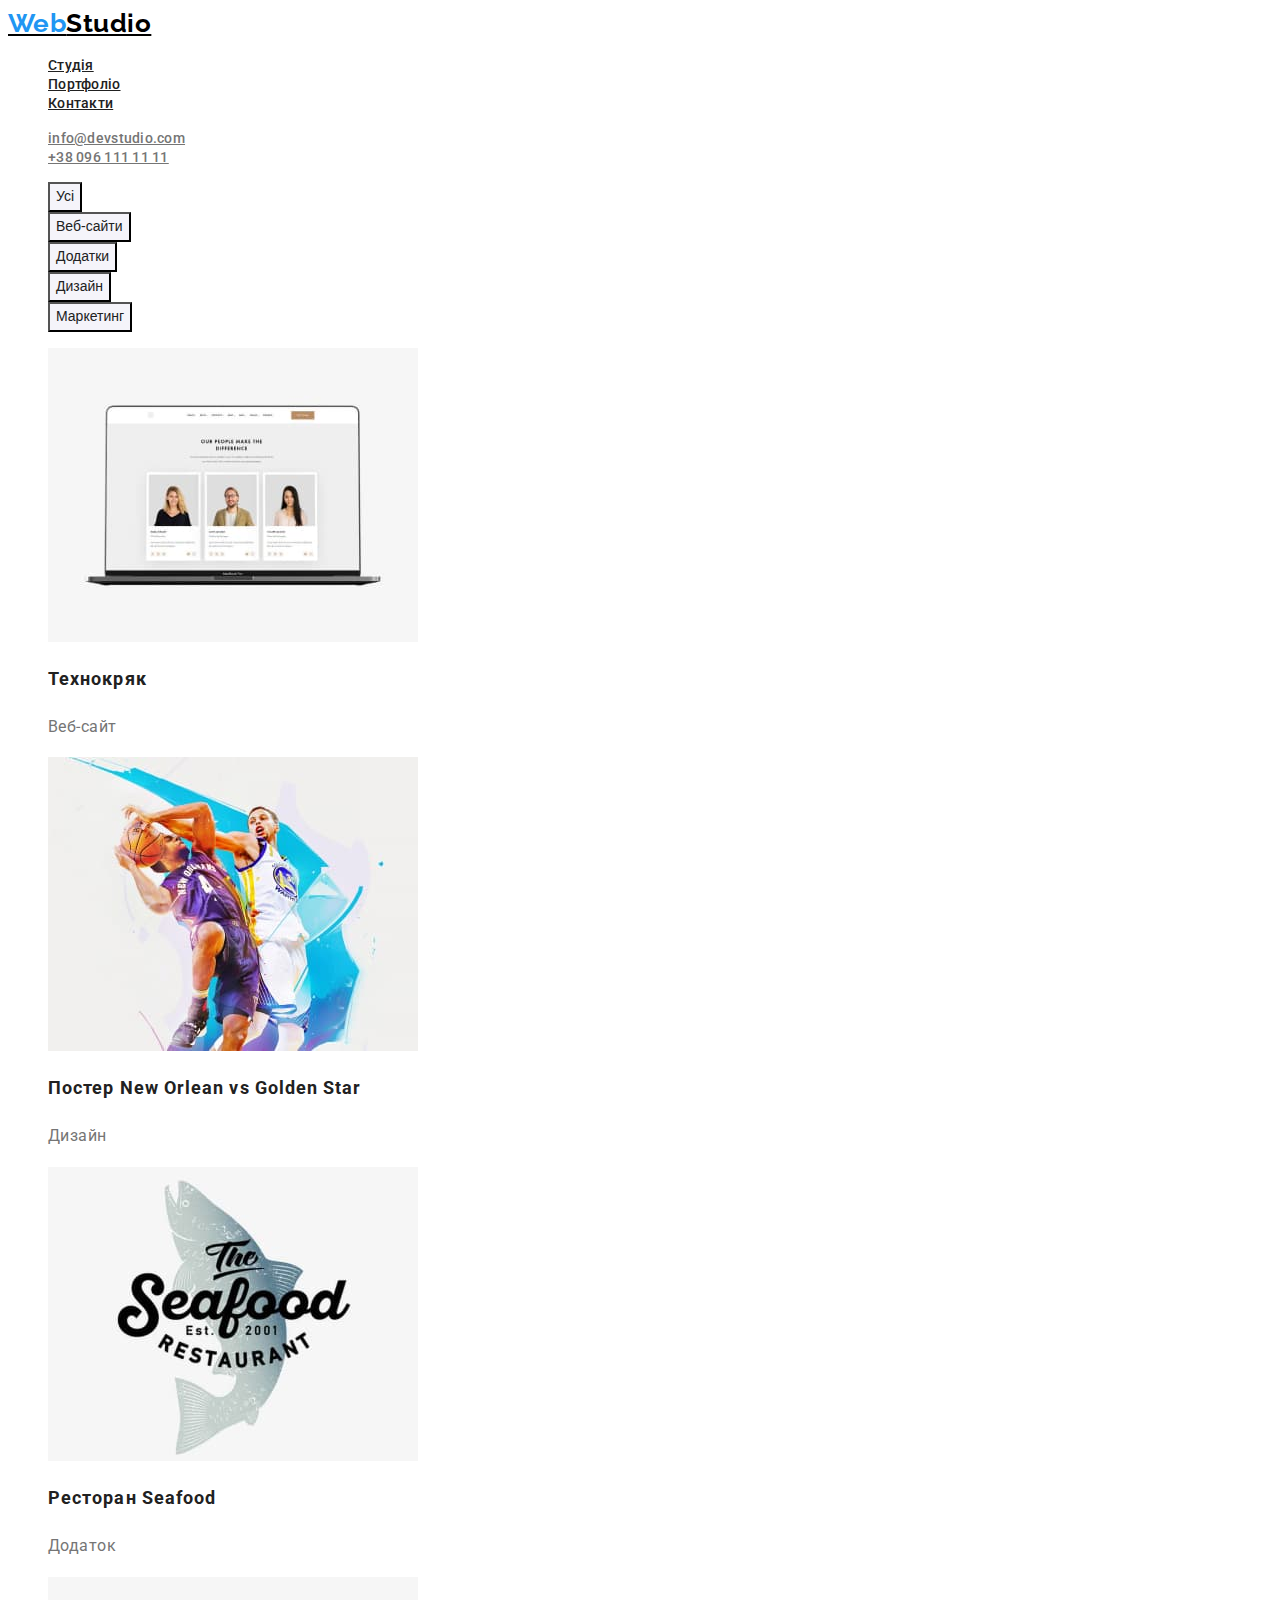
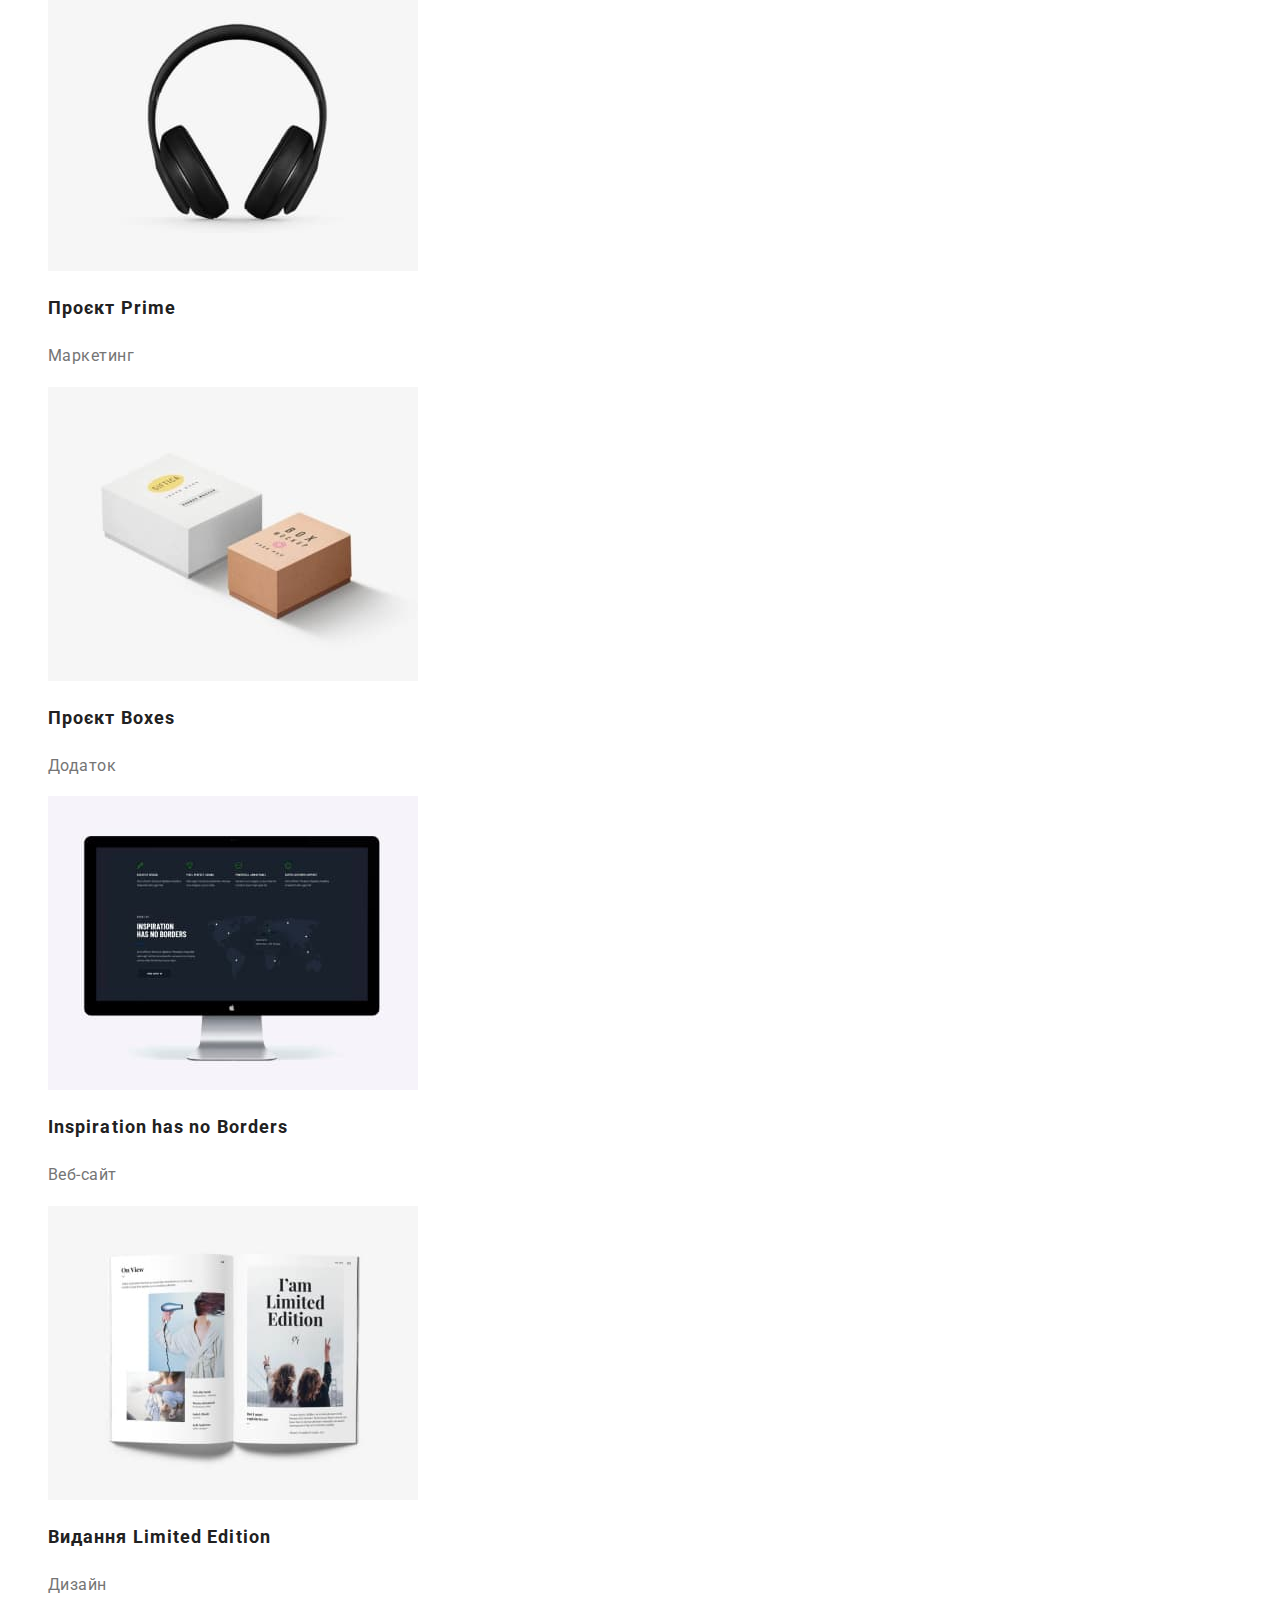
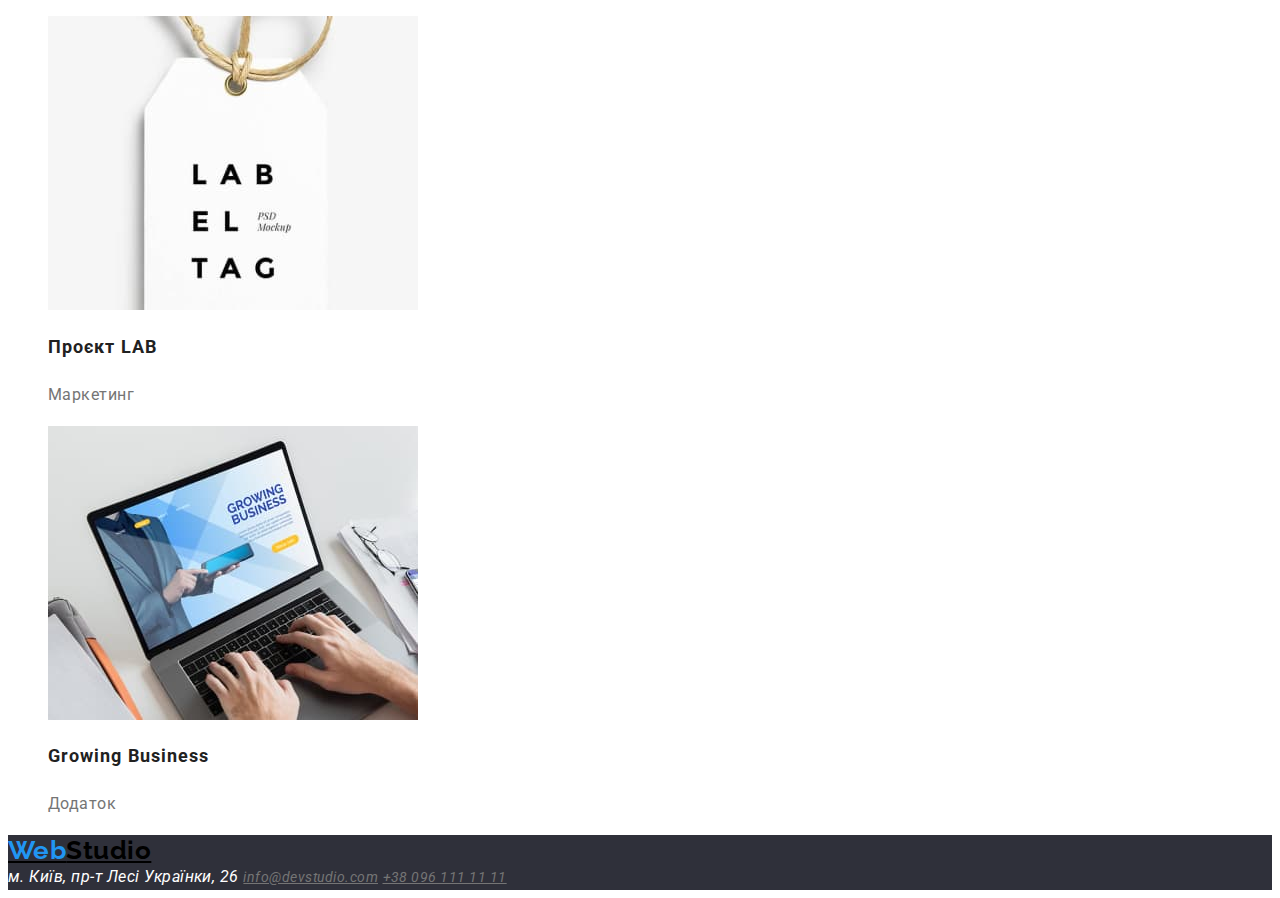
==== commit e7b90626: "new version" ====
--- a/portfolio.html
+++ b/portfolio.html
@@ -39,7 +39,7 @@
 
     <main>
       <section>
-        <h1 hiden >Портфоліо</h1>
+        <h1 hidden>Портфоліо</h1>
         <!--Кнопки-->
 
         <ul class="options">
--- a/css/styles.css
+++ b/css/styles.css
@@ -82,6 +82,7 @@
             align-items: center;
             text-align: center;
             letter-spacing: 0.06em;
+            cursor:pointer;
 }
 /*section*/
 .section-title {
@@ -101,7 +102,7 @@
       text-transform: uppercase;
 }
 .feature-list .text{
-      ont-family: 'Roboto';
+      font-family: 'Roboto';
             font-weight: 400;
             font-size: 14px;
             line-height: 1.71;
@@ -115,7 +116,6 @@
             line-height: 1.19;
 }
 .team-list .text{
-      font-weight: 400;
       font-size: 16px;
       line-height: 1.9;
 }
@@ -143,16 +143,21 @@
 font-weight: 400;
       font-size: 14px;
       line-height: 1.71;
+      cursor:pointer;
 }
 .options button:hover,
 .options button:focus{
      color: var(--white);
      background-color: var(--accent);
 }
-.cards .title{
+.card-list  .title{
             color: var(--additional-text-color);
             font-weight: 700;
             font-size: 18px;
             line-height:2;
             letter-spacing: 0.06em;
 }
+.card-list p{
+font-size: 16px;
+line-height: 1.8;
+}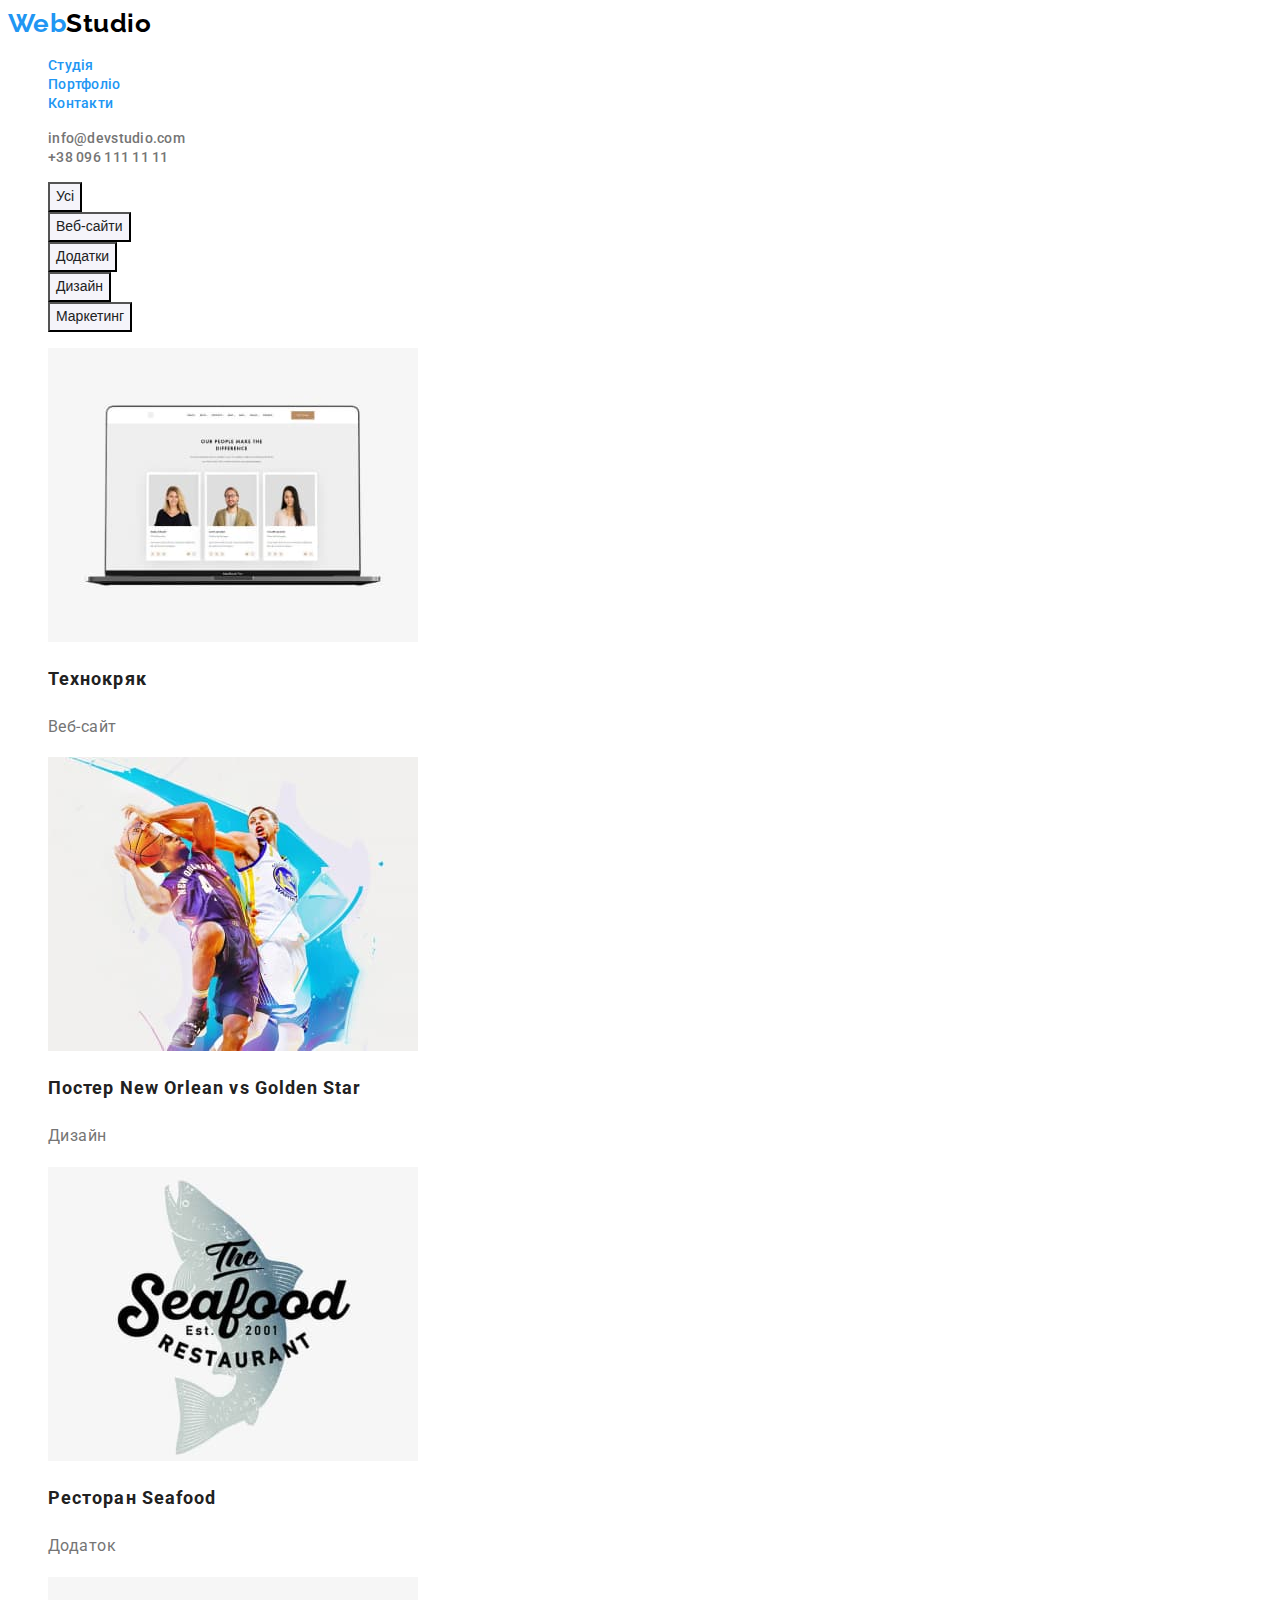
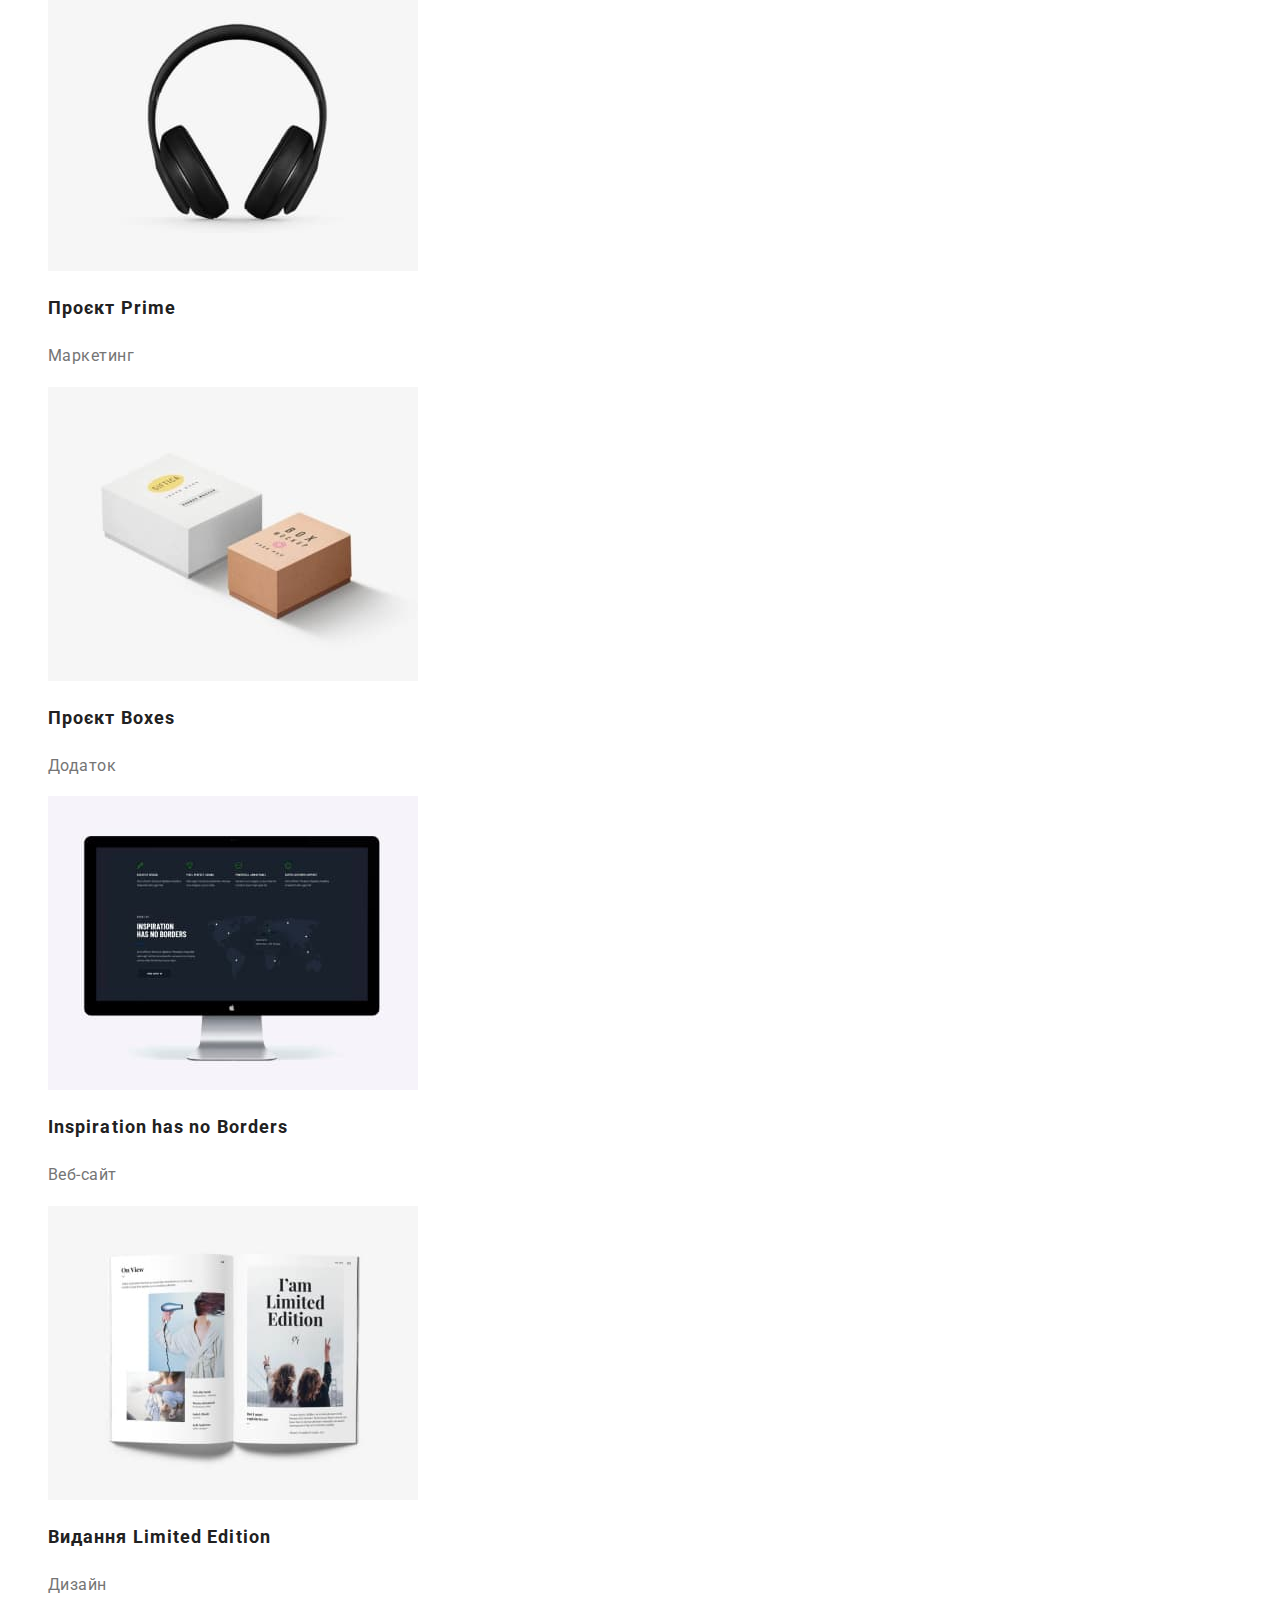
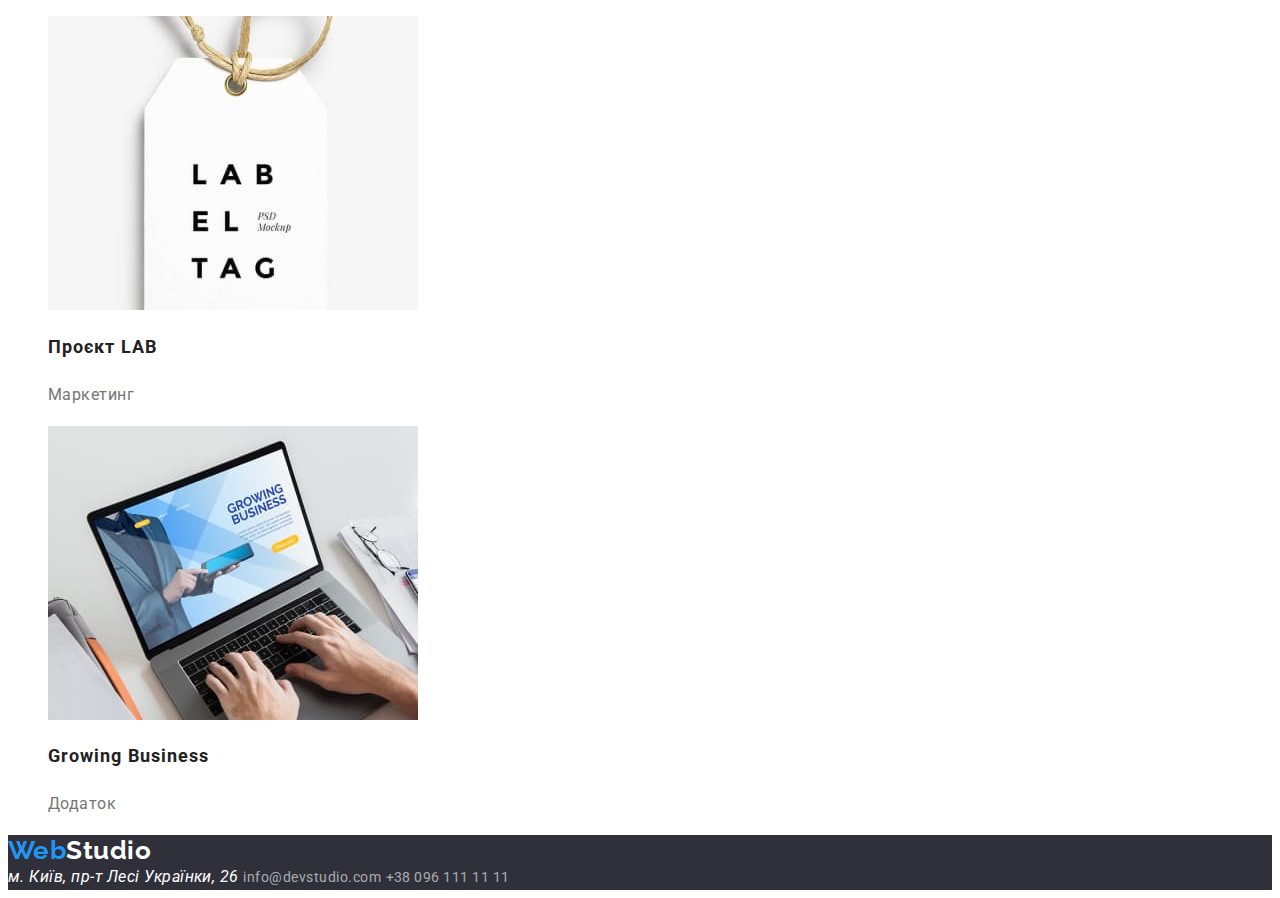
==== commit 27526608: "changed version" ====
--- a/portfolio.html
+++ b/portfolio.html
@@ -22,7 +22,7 @@
           ><span class="accent">Web</span>Studio</a
         >
         <ul class="site-nav list">
-          <li><a href="" class="link">Студія</a></li>
+          <li><a href="./index.html" class="link">Студія</a></li>
           <li><a href="./portfolio.html" class="link">Портфоліо</a></li>
           <li><a href="" class="link">Контакти</a></li>
         </ul>
@@ -52,101 +52,121 @@
         <!--головне меню-->
         <ul class="card-list">
           <li>
-            <img
-              src="./images/potf-1.jpg"
-              alt="Фото"
-              width="370"
-              height="294"
-            />
-            <h2 class="title">Технокряк</h2>
-            <p>Веб-сайт</p>
+            <a>
+              <img
+                src="./images/potf-1.jpg"
+                alt="Фото"
+                width="370"
+                height="294"
+              />
+              <h2 class="title">Технокряк</h2>
+              <p>Веб-сайт</p>
+            </a>
           </li>
           <li>
-            <img
-              src="./images/portf-2.jpg"
-              alt="Постер"
-              width="370"
-              height="294"
-            />
-            <h2 class="title">Постер New Orlean vs Golden Star</h2>
-            <p>Дизайн</p>
+            <a>
+              <img
+                src="./images/portf-2.jpg"
+                alt="Постер"
+                width="370"
+                height="294"
+              />
+              <h2 class="title">Постер New Orlean vs Golden Star</h2>
+              <p>Дизайн</p>
+            </a>
           </li>
           <li>
-            <img
-              src="./images/portf-3.jpg"
-              alt="Логотип ресторану"
-              width="370"
-              height="294"
-            />
-            <h2 class="title">Ресторан Seafood</h2>
-            <p>Додаток</p>
+            <a>
+              <img
+                src="./images/portf-3.jpg"
+                alt="Логотип ресторану"
+                width="370"
+                height="294"
+              />
+              <h2 class="title">Ресторан Seafood</h2>
+              <p>Додаток</p>
+            </a>
           </li>
           <li>
-            <img
-              src="./images/portf-4.jpg"
-              alt="Навушники"
-              width="370"
-              height="294"
-            />
-            <h2 class="title">Проєкт Prime</h2>
-            <p>Маркетинг</p>
+            <a>
+              <img
+                src="./images/portf-4.jpg"
+                alt="Навушники"
+                width="370"
+                height="294"
+              />
+              <h2 class="title">Проєкт Prime</h2>
+              <p>Маркетинг</p>
+            </a>
           </li>
           <li>
-            <img
-              src="./images/portf-5.jpg"
-              alt="Коробки"
-              width="370"
-              height="294"
-            />
-            <h2 class="title">Проєкт Boxes</h2>
-            <p>Додаток</p>
+            <a>
+              <img
+                src="./images/portf-5.jpg"
+                alt="Коробки"
+                width="370"
+                height="294"
+              />
+              <h2 class="title">Проєкт Boxes</h2>
+              <p>Додаток</p>
+            </a>
           </li>
           <li>
-            <img
-              src="./images/portf-6.jpg"
-              alt="Монітор"
-              width="370"
-              height="294"
-            />
-            <h2 lang="en" class="title">Inspiration has no Borders</h2>
-            <p>Веб-сайт</p>
+            <a>
+              <img
+                src="./images/portf-6.jpg"
+                alt="Монітор"
+                width="370"
+                height="294"
+              />
+              <h2 lang="en" class="title">Inspiration has no Borders</h2>
+              <p>Веб-сайт</p>
+            </a>
           </li>
           <li>
-            <img
-              src="./images/potf-7.jpg"
-              alt="Журнал"
-              width="370"
-              height="294"
-            />
-            <h2 class="title">Видання Limited Edition</h2>
-            <p>Дизайн</p>
+            <a>
+              <img
+                src="./images/potf-7.jpg"
+                alt="Журнал"
+                width="370"
+                height="294"
+              />
+              <h2 class="title">Видання Limited Edition</h2>
+              <p>Дизайн</p>
+            </a>
           </li>
           <li>
-            <img
-              src="./images/portf-8.jpg"
-              alt="Бірка"
-              width="370"
-              height="294"
-            />
-            <h2 class="title">Проєкт LAB</h2>
-            <p>Маркетинг</p>
+            <a>
+              <img
+                src="./images/portf-8.jpg"
+                alt="Бірка"
+                width="370"
+                height="294"
+              />
+              <h2 class="title">Проєкт LAB</h2>
+              <p>Маркетинг</p>
+            </a>
           </li>
           <li>
-            <img
-              src="./images/portf-9.jpg"
-              alt="Ноутбук"
-              width="370"
-              height="294"
-            />
-            <h2 lang="en" class="title">Growing Business</h2>
-            <p>Додаток</p>
+            <a>
+              <img
+                src="./images/portf-9.jpg"
+                alt="Ноутбук"
+                width="370"
+                height="294"
+              />
+              <h2 lang="en" class="title">Growing Business</h2>
+              <p>Додаток</p>
+            </a>
           </li>
         </ul>
       </section>
     </main>
 
     <footer class="page-footer">
-      <a href="" class="logo"><span class="accent">Web</span>Studio</a>
+      <a href="./index.html" class="logo"
+        ><span class="accent">Web</span>Studio</a
+      >
       <address class="direction">
         м. Київ, пр-т Лесі Українки, 26
         <a href="mailto:info@devstudio.com" class="link">info@devstudio.com</a>
--- a/css/styles.css
+++ b/css/styles.css
@@ -8,10 +8,11 @@
       --logo-black-color:#000000;
       /*colors for portfolio*/
       --portfolio-background: #F5F5F5;
+      --footer-link-color:rgba(255, 255, 255, 0.6)
 }
 body{
-      background-color: #ffffff;
-      color: #757575;
+      background-color: var(--white);
+      color: var(--primary-text-color);
       font-family: 'Roboto', sans-serif;
       letter-spacing: 0.03em;
 }
@@ -31,6 +32,7 @@
        font-weight: 700;
       font-size: 26px;
        line-height: 1.19;
+      text-decoration: none
 }
 .accent{
       color:var(--accent);
@@ -42,9 +44,13 @@
             font-size: 14px;
             line-height: 1.14;
             letter-spacing: 0.02em;
+            text-decoration: none
 }
 .site-nav .link:hover, .site-nav .link:focus{
       color:var(--accent);
+}
+.site-nav .link{
+            color: var(--accent);
 }
 /*auth-nav*/
 .auth-nav a{
@@ -53,6 +59,7 @@
             font-size: 14px;
             line-height: 1.14px;
             letter-spacing: 0.02em;
+            text-decoration: none
 }
 .auth-nav .link:hover,
 .auth-nav .link:focus {
@@ -109,6 +116,16 @@
 }
 
 /*team*/
+.team{
+                  background-color: var(--second-background-color);
+}
+.team-title{
+            font-weight: 700;
+            font-size: 36px;
+            line-height: 1.17;
+            text-align: center;
+            color: var(--additional-text-color);
+}
 .team-list .title{
       color: var(--additional-text-color);
             font-weight: 500;
@@ -123,14 +140,19 @@
 .page-footer{
       background-color: var(--hero-background-color);
 }
+ .page-footer .logo{
+      color: var(--white);
+}
 .page-footer .direction{
       color: var(--white);
 }
 .direction .link{
-      color: var(--primary-text-color);
+      color: var(--footer-link-color);
             font-weight: 400;
             font-size: 14px;
             line-height: 1.71;
+            text-decoration: none;
+            font-style: normal;
 }
 .direction .link:hover, 
 .direction .link:focus{
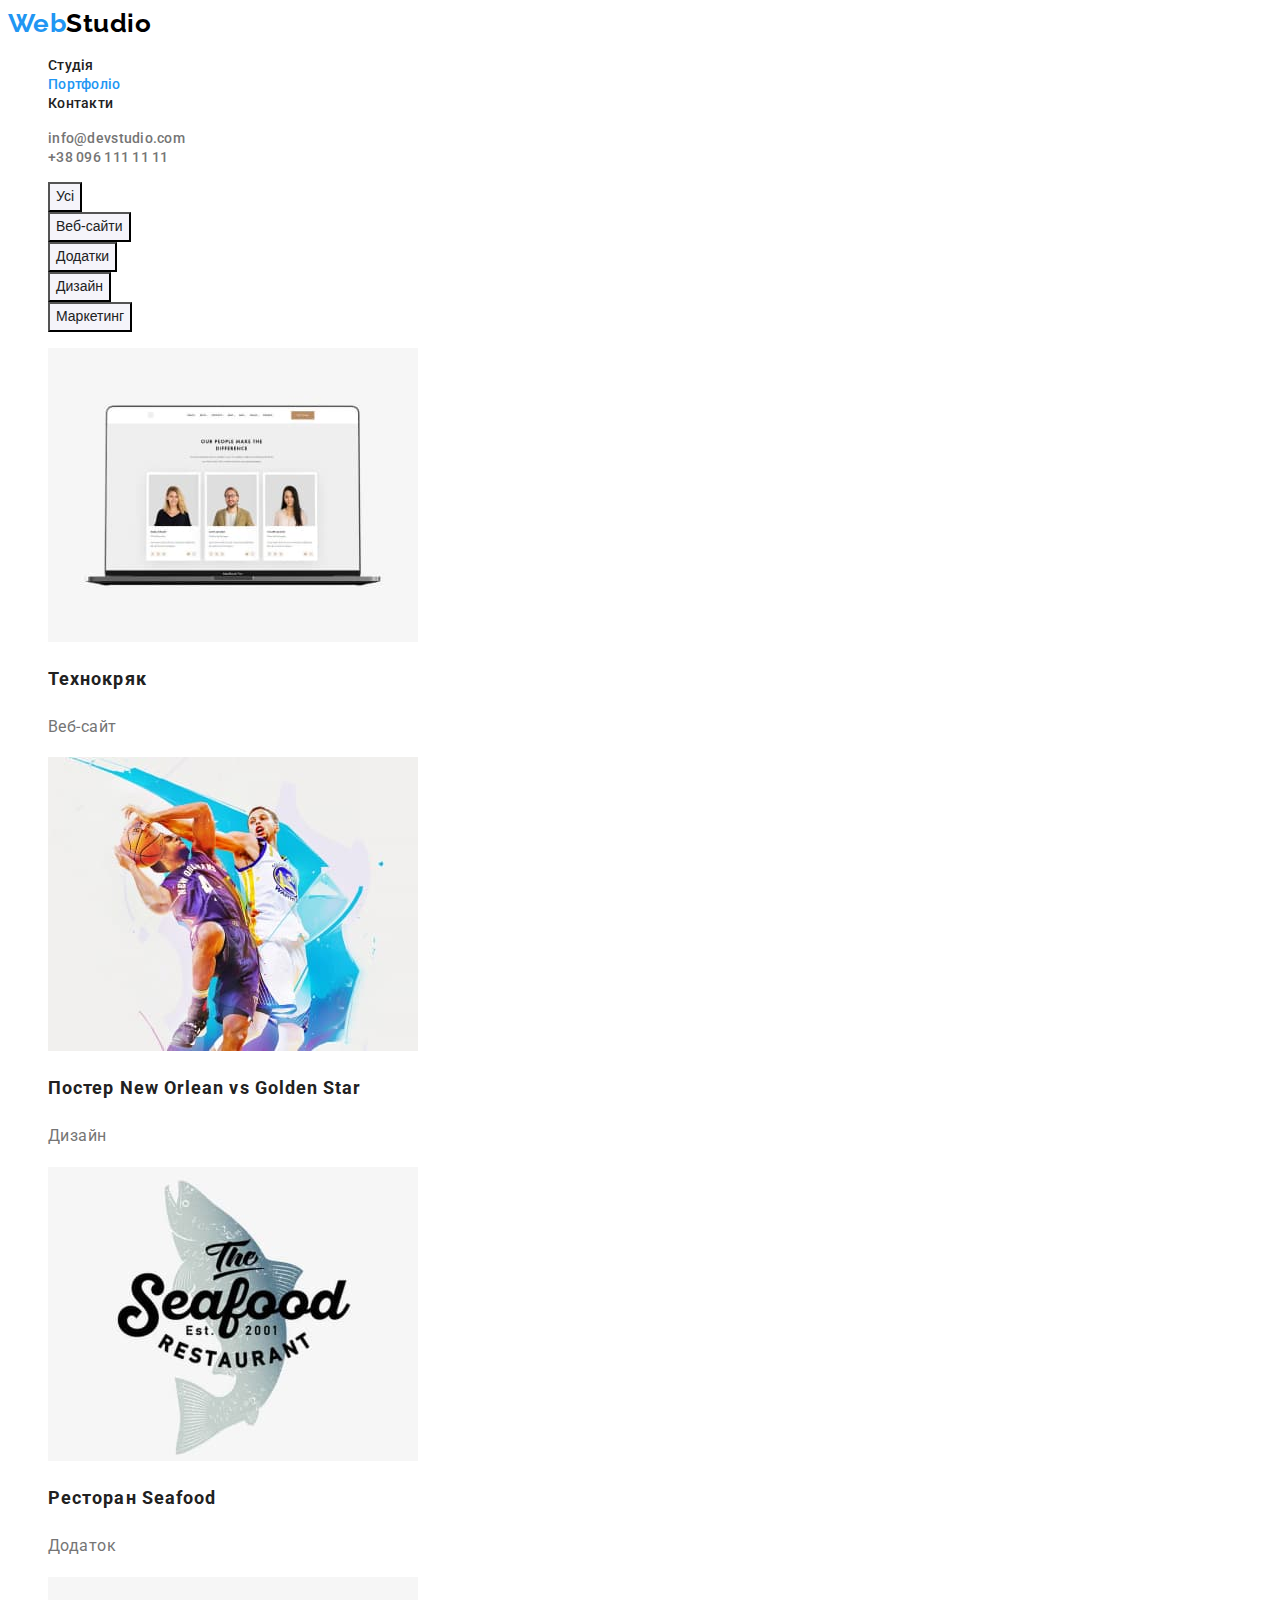
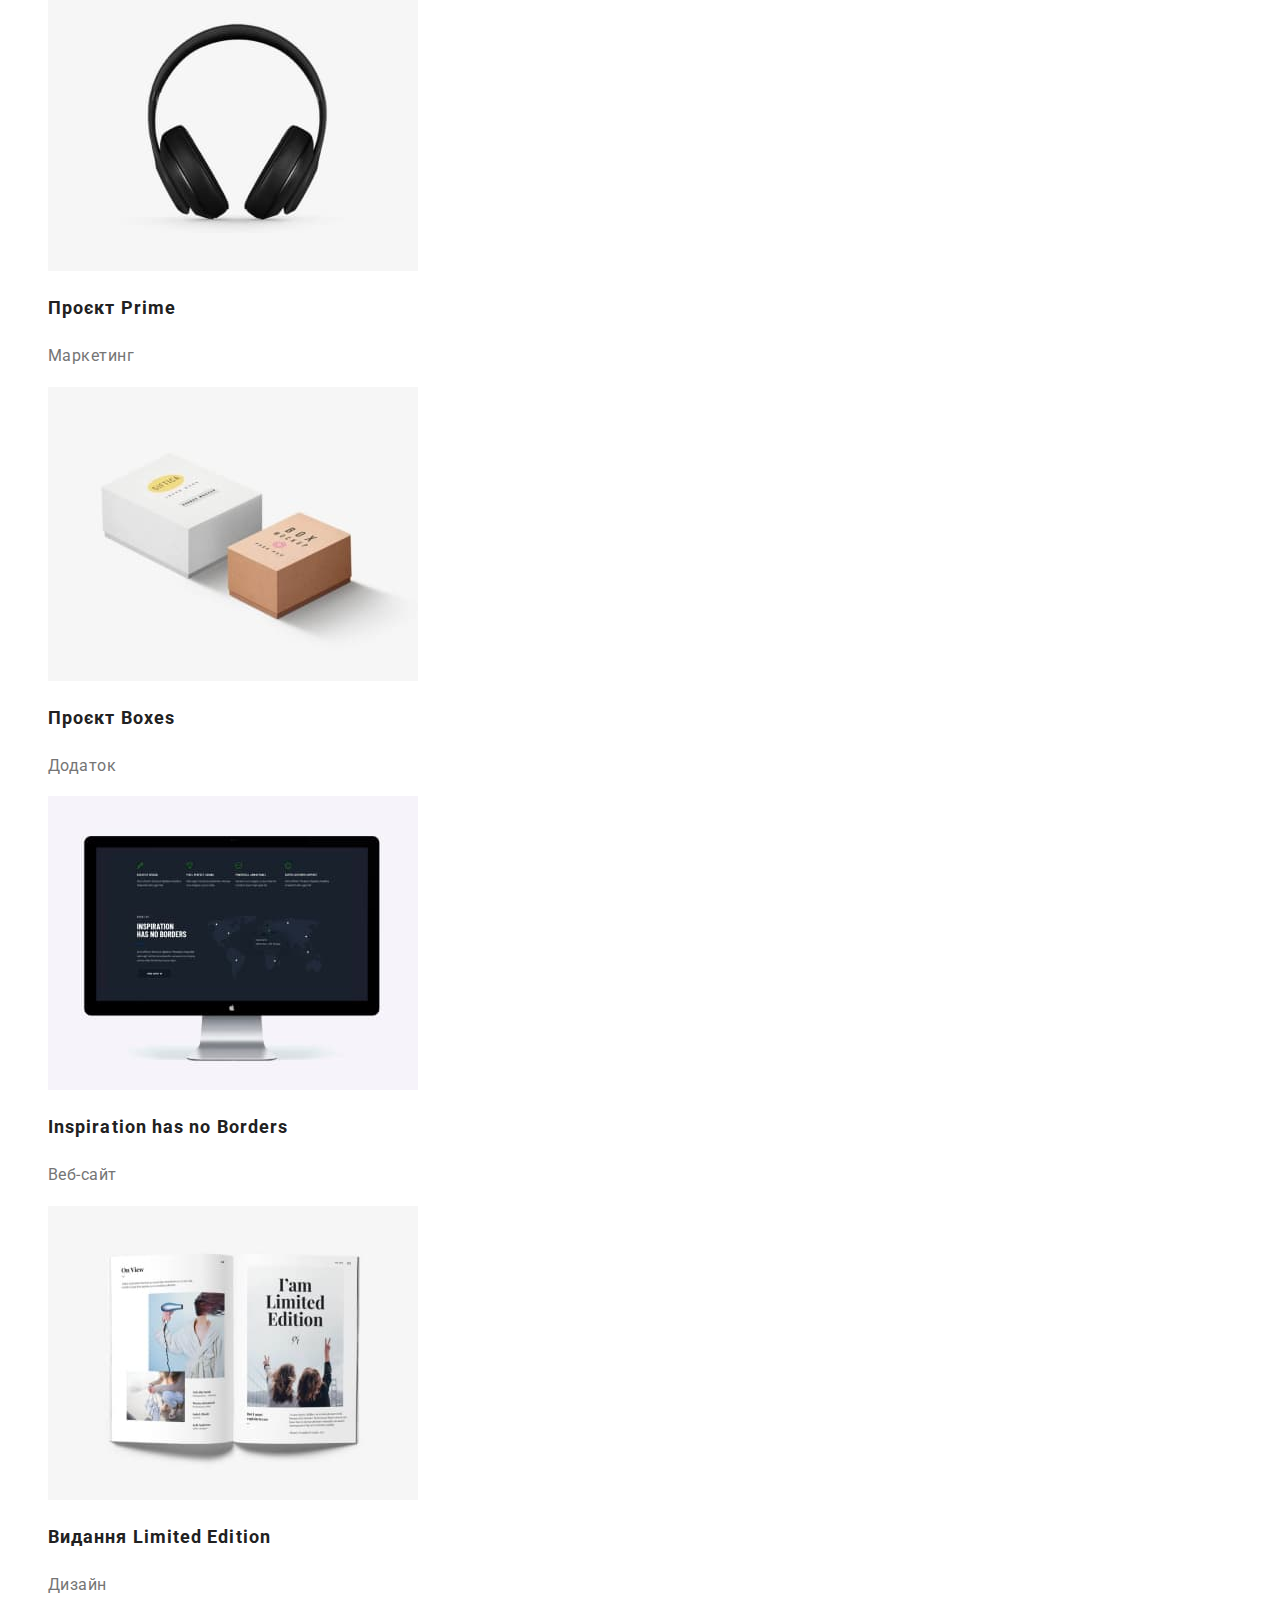
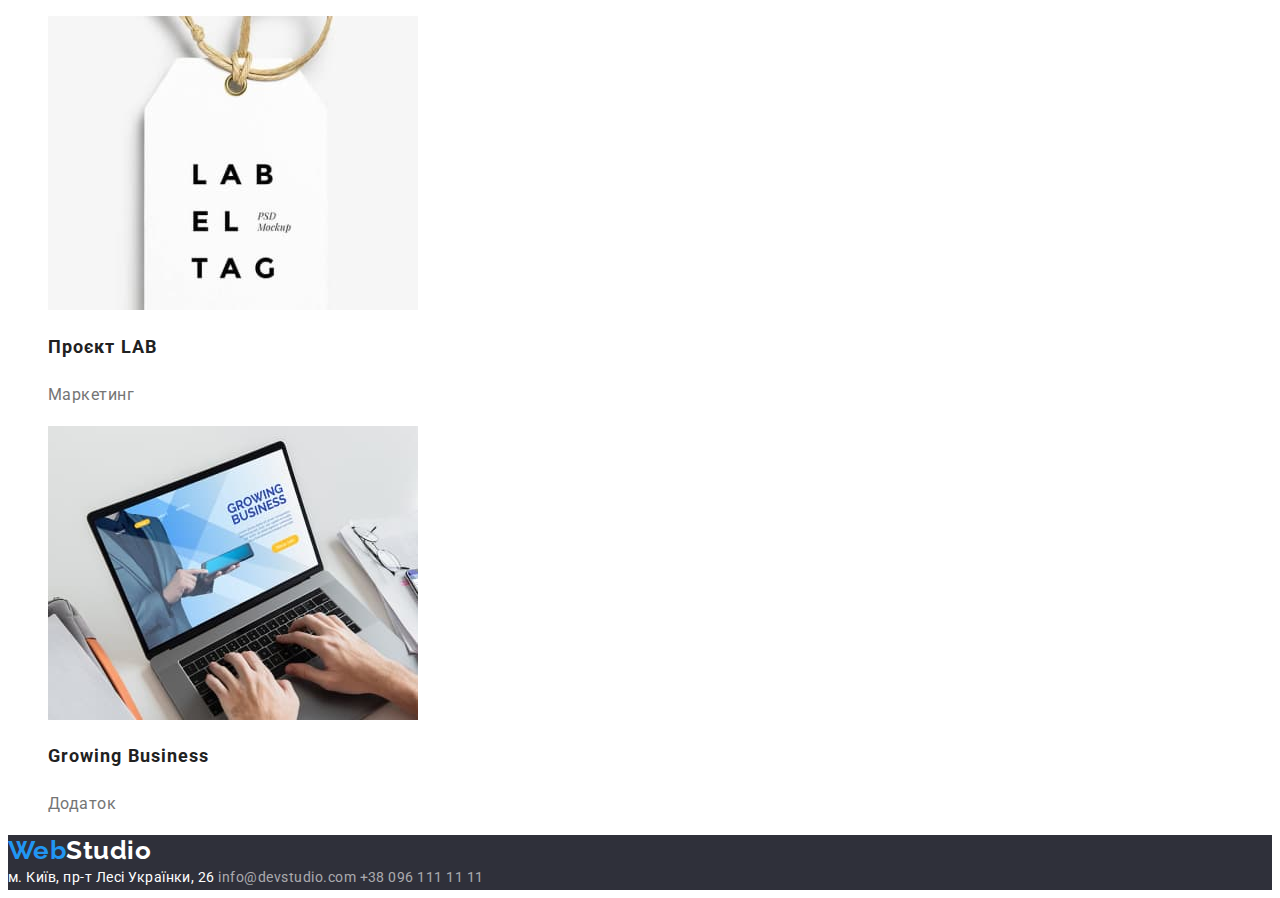
==== commit dc44979f: "last" ====
--- a/portfolio.html
+++ b/portfolio.html
@@ -23,7 +23,7 @@
         >
         <ul class="site-nav list">
           <li><a href="./index.html" class="link">Студія</a></li>
-          <li><a href="./portfolio.html" class="link">Портфоліо</a></li>
+          <li><a href="./portfolio.html" class="link current">Портфоліо</a></li>
           <li><a href="" class="link">Контакти</a></li>
         </ul>
       </nav>
@@ -52,7 +52,7 @@
         <!--головне меню-->
         <ul class="card-list">
           <li>
-            <a>
+            <a href="" class="link">
               <img
                 src="./images/potf-1.jpg"
                 alt="Фото"
@@ -64,7 +64,7 @@
             </a>
           </li>
           <li>
-            <a>
+            <a href="" class="link">
               <img
                 src="./images/portf-2.jpg"
                 alt="Постер"
@@ -76,7 +76,7 @@
             </a>
           </li>
           <li>
-            <a>
+            <a href="" class="link">
               <img
                 src="./images/portf-3.jpg"
                 alt="Логотип ресторану"
@@ -88,7 +88,7 @@
             </a>
           </li>
           <li>
-            <a>
+            <a href="" class="link">
               <img
                 src="./images/portf-4.jpg"
                 alt="Навушники"
@@ -100,7 +100,7 @@
             </a>
           </li>
           <li>
-            <a>
+            <a href="" class="link">
               <img
                 src="./images/portf-5.jpg"
                 alt="Коробки"
@@ -112,7 +112,7 @@
             </a>
           </li>
           <li>
-            <a>
+            <a href="" class="link">
               <img
                 src="./images/portf-6.jpg"
                 alt="Монітор"
@@ -124,7 +124,7 @@
             </a>
           </li>
           <li>
-            <a>
+            <a href="" class="link">
               <img
                 src="./images/potf-7.jpg"
                 alt="Журнал"
@@ -136,7 +136,7 @@
             </a>
           </li>
           <li>
-            <a>
+            <a href="" class="link">
               <img
                 src="./images/portf-8.jpg"
                 alt="Бірка"
@@ -148,7 +148,7 @@
             </a>
           </li>
           <li>
-            <a>
+            <a href="" class="link">
               <img
                 src="./images/portf-9.jpg"
                 alt="Ноутбук"
--- a/css/styles.css
+++ b/css/styles.css
@@ -49,7 +49,7 @@
 .site-nav .link:hover, .site-nav .link:focus{
       color:var(--accent);
 }
-.site-nav .link{
+.site-nav .link.current{
             color: var(--accent);
 }
 /*auth-nav*/
@@ -145,6 +145,9 @@
 }
 .page-footer .direction{
       color: var(--white);
+            font-style: normal;
+            font-size: 14px;
+            line-height: 1.71;
 }
 .direction .link{
       color: var(--footer-link-color);
@@ -172,6 +175,9 @@
      color: var(--white);
      background-color: var(--accent);
 }
+.card-list .link{
+      text-decoration: none;
+}
 .card-list  .title{
             color: var(--additional-text-color);
             font-weight: 700;
@@ -179,7 +185,11 @@
             line-height:2;
             letter-spacing: 0.06em;
 }
-.card-list p{
+.card-list .link p{
+      color: var(--primary-text-color);
+font-style: normal;
+font-weight: 400;
 font-size: 16px;
 line-height: 1.8;
+
 }